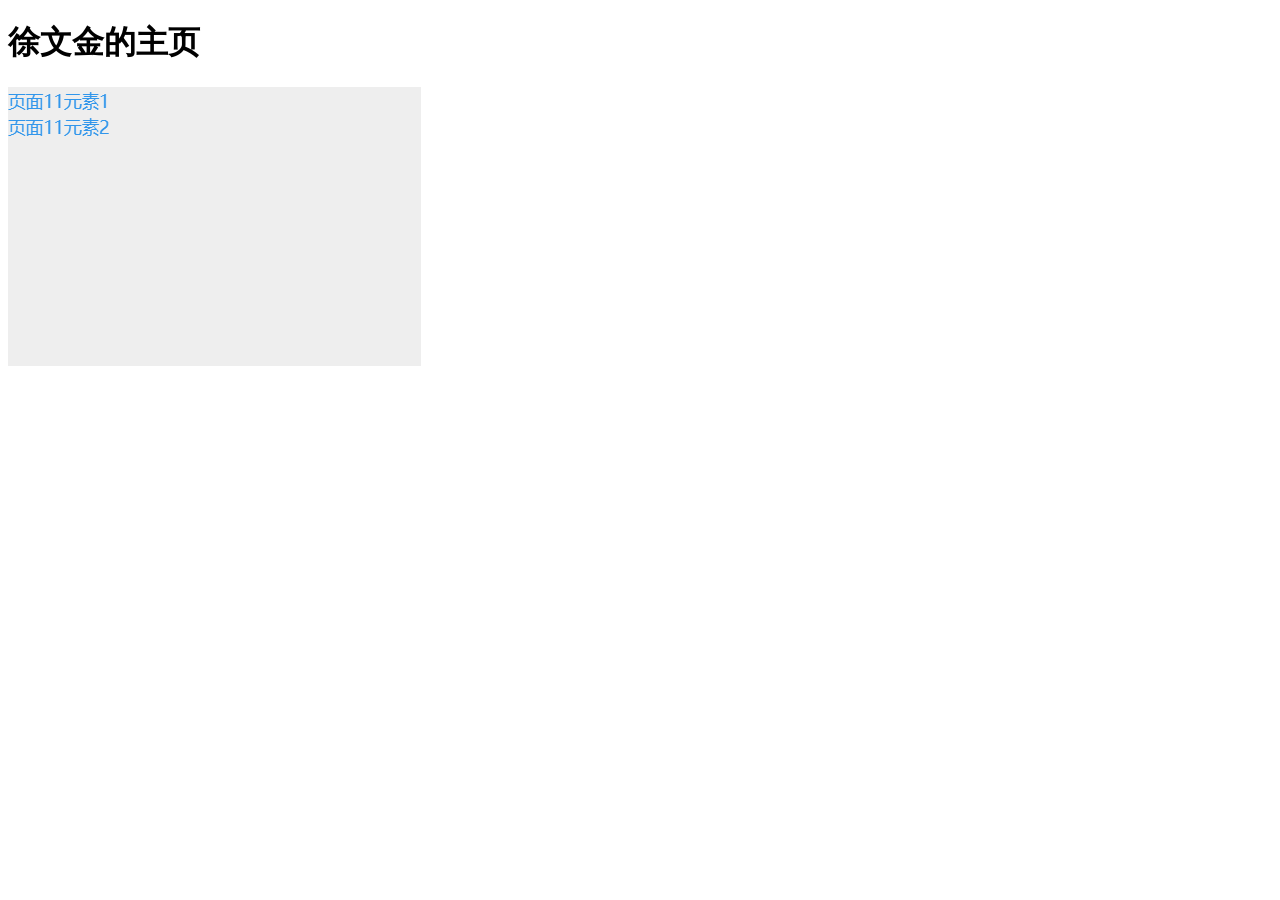
==== index.html @ d6cd2924 "dev 首页" ====
<!DOCTYPE html>
<!-- saved from url=(0027)https://github.com/yulequan -->
<html lang="en">
	<head>
		<meta http-equiv="Content-Type" content="text/html; charset=UTF-8">
		<meta name="viewport" content="width=device-width">
		<title>Xuwenjin (XuJIN Xu) · GitHub</title>
	</head>
	<body>
		<h1>徐文金的主页</h1>
		<img src="[data-uri]"/>
	</body>
</html>
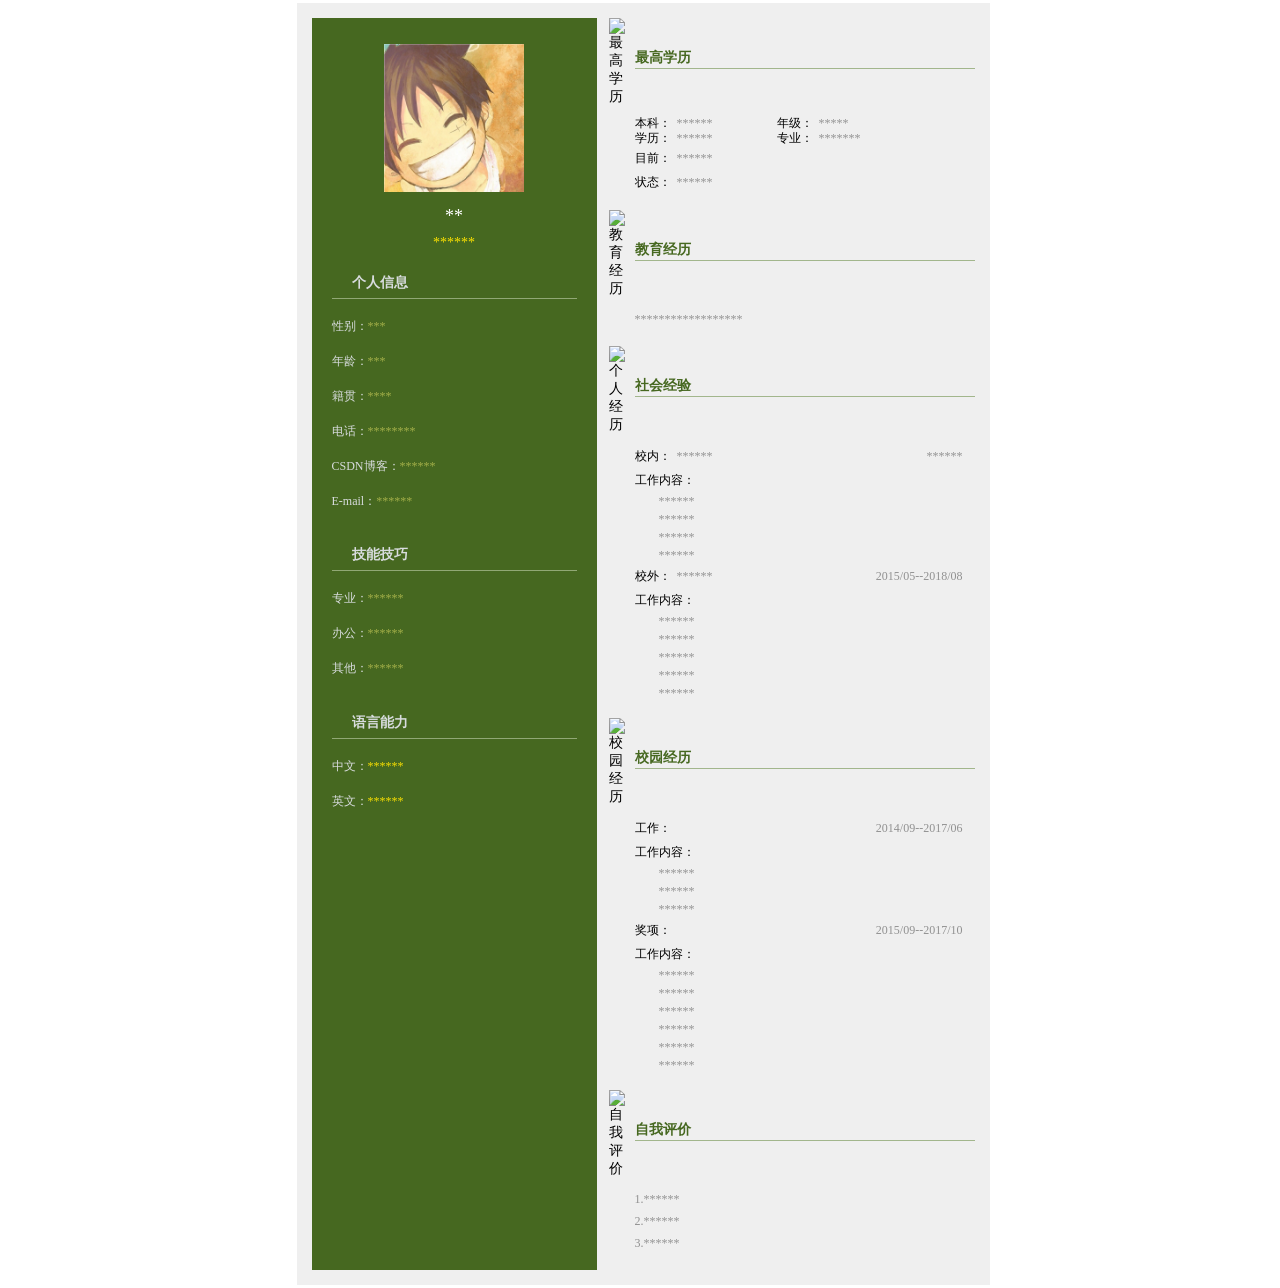
==== commit b4ed5aa8: "dev 首次修改" ====
--- a/index.html
+++ b/index.html
@@ -1,13 +1,411 @@
-<!DOCTYPE html>
-<!-- saved from url=(0027)https://github.com/yulequan -->
-<html lang="en">
+<!doctype html>
+<html>
+
+<head>
+	<meta charset="UTF-8">
+	<title>徐文金个人简历</title>
+</head>
+
+<body>
+
 	<head>
-		<meta http-equiv="Content-Type" content="text/html; charset=UTF-8">
-		<meta name="viewport" content="width=device-width">
-		<title>Xuwenjin (XuJIN Xu) · GitHub</title>
+    <link rel="stylesheet" type="text/css" href="./static/css/style.css">
 	</head>
+
 	<body>
-		<h1>徐文金的主页</h1>
-		<img src="[data-uri]"/>
+		<div xmlns="" class="page">
+			<div class="all_wrap">
+				<table class="resume_box">
+					<tbody>
+						<tr>
+							<td class="infomation_l2">
+								<div class="top">
+									<p class="picture"><img src="./static/image/top.jpg" alt="简历照片"
+											width="140" height="148"></p>
+									<p class="name">**</p>
+									<p class="posi"><a class="yellow">******</a></p>
+								</div>
+								<table class="border_b2">
+									<tbody>
+										<tr class="title">
+											<td class="title_iconl" valign="middle"><img
+													src="https://img03.51jobcdn.com/im/2017/resumetemplate/xsl/icon7_type1.png"
+													width="12" height="13"></td>
+											<td class="wid"><span>个人信息</span></td>
+										</tr>
+									</tbody>
+								</table>
+
+								<div class="mes_boxl">
+
+									<table class="mes_l">
+										<tbody>
+											<tr class="per_list">
+												<td><span>性别：</span></td>
+												<td><span class="y_green">***</span></td>
+											</tr>
+											<tr class="per_list">
+												<td><span>年龄：</span></td>
+												<td><span class="y_green">***</span></td>
+											</tr>
+										</tbody>
+									</table>
+									<table class="mes_l">
+										<tbody>
+											<tr class="per_list">
+												<td class="dir"><span>籍贯：</span></td>
+												<td class="limit1"><span class="y_green">****</span></td>
+											</tr>
+										</tbody>
+									</table>
+
+									<table class="mes_l">
+										<tbody>
+											<tr class="per_list">
+												<td class="dir"><span>电话：</span></td>
+												<td class="limit2"><span class="y_green">********</span></td>
+											</tr>
+										</tbody>
+									</table>
+
+									<table class="mes_l">
+										<tbody>
+											<tr class="per_list">
+												<td class="dir"><span>CSDN博客：</span></td>
+												<td class="limit1"><span class="y_green">******</span></td>
+											</tr>
+										</tbody>
+									</table>
+
+									<table class="mes_l">
+										<tbody>
+											<tr class="per_list">
+												<td class="dir"><span>E-mail：</span></td>
+												<td class="limit1"><span class="y_green">******</span></td>
+											</tr>
+										</tbody>
+									</table>
+
+								</div>
+
+								<table class="border_b2">
+									<tbody>
+										<tr class="title">
+											<td class="title_iconl" valign="middle"><img
+													src="https://img03.51jobcdn.com/im/2017/resumetemplate/xsl/icon8_type1.png"
+													width="12" height="13"></td>
+											<td class="wid"><span>技能技巧</span></td>
+										</tr>
+									</tbody>
+								</table>
+								<div class="mes_boxl">
+									<table class="mes_l">
+										<tbody>
+
+											<tr class="per_list">
+												<td><span>专业：</span></td>
+												<td class="limit1"><span class="y_green">******</span></td>
+											</tr>
+											<tr class="per_list">
+												<td class="dir"><span>办公：</span></td>
+												<td class="limit1"><a class="y_green">******</a></td>
+											</tr>
+
+											<tr class="per_list">
+												<td class="dir"><span>其他：</span></td>
+												<td class="limit1"><span class="y_green">******</span></td>
+											</tr>
+
+										</tbody>
+									</table>
+								</div>
+								<table class="border_b2">
+									<tbody>
+										<tr class="title">
+											<td class="title_iconl" valign="middle"><img
+													src="https://img03.51jobcdn.com/im/2017/resumetemplate/xsl/icon9_type1.png"
+													width="12" height="13"></td>
+											<td class="wid"><span>语言能力</span></td>
+										</tr>
+									</tbody>
+								</table>
+								<div class="mes_boxl">
+									<table class="mes_l">
+										<tbody>
+
+
+											<tr class="per_list">
+												<td><span>中文：</span></td>
+												<td class="limit1"><span class="yellow">******</span></td>
+											</tr>
+											<tr class="per_list">
+												<td class="dir"><span>英文：</span></td>
+												<td class="limit1"><a class="yellow">******</a></td>
+											</tr>
+										</tbody>
+									</table>
+								</div>
+							</td>
+
+							<td class="infomation_r">
+
+								<table class="per_title">
+									<tbody>
+										<tr>
+											<td class="title_icon" valign="middle"><img
+													src="https://img03.51jobcdn.com/im/2017/resumetemplate/xsl/icon2_type2.png"
+													alt="最高学历" width="17" height="16"></td>
+											<td width="340">
+												<p class="title_txt_b">最高学历</p>
+											</td>
+										</tr>
+									</tbody>
+								</table>
+
+								<div class="mes_r">
+
+									<table>
+										<tbody>
+											<tr class="info_list">
+												<td class="edu"><span>本科：</span></td>
+												<td class="edu_a"><span class="gray">******</span></td>
+												<td class="edu"><span>年级：</span></td>
+												<td class="reu"><span class="gray">*****</span></td>
+											</tr>
+										</tbody>
+									</table>
+
+									<table>
+										<tbody>
+											<tr class="info_list">
+												<td class="edu"><span>学历：</span></td>
+												<td class="edu_a"><span class="gray">******</span></td>
+												<td class="edu"><span>专业：</span></td>
+												<td class="reu"><span class="gray">*******</span></td>
+											</tr>
+										</tbody>
+									</table>
+
+									<table>
+										<tbody>
+											<tr class="info_list">
+												<td class="edu"><span>目前：</span></td>
+												<td class="gray limit"><span>******</span></td>
+											</tr>
+										</tbody>
+									</table>
+
+									<table>
+										<tbody>
+											<tr class="info_list">
+												<td class="edu"><span>状态：</span></td>
+												<td class="gray limit"><span>******</span></td>
+											</tr>
+										</tbody>
+									</table>
+
+								</div>
+
+								<table class="per_title">
+									<tbody>
+										<tr>
+											<td class="title_icon" valign="middle"><img
+													src="https://img03.51jobcdn.com/im/2017/resumetemplate/xsl/icon1_type2.png"
+													alt="教育经历" width="17" height="16"></td>
+											<td width="340">
+												<p class="title_txt_b">教育经历</p>
+											</td>
+										</tr>
+									</tbody>
+								</table>
+
+								<div class="mes_r">
+									<p class="in">******************</p>
+								</div>
+
+								<table class="per_title">
+									<tbody>
+										<tr>
+											<td class="title_icon" valign="middle"><img
+													src="https://img03.51jobcdn.com/im/2017/resumetemplate/xsl/icon3_type2.png"
+													alt="个人经历" width="17" height="16"></td>
+											<td width="340">
+												<p class="title_txt_b">社会经验</p>
+											</td>
+										</tr>
+									</tbody>
+								</table>
+								<div class="mes_r">
+
+									<table>
+										<tbody>
+											<tr class="info_list">
+												<td class="edu"><span>校内：</span></td>
+												<td class="exp"><span class="gray">******</span></td>
+												<td class="pofi"><span class="gray">******</span></td>
+											</tr>
+										</tbody>
+									</table>
+
+									<table>
+										<tbody>
+											<tr class="info_list">
+												<td><span>工作内容：</span></td>
+											</tr>
+
+											<td>
+												<p style="text-indent:2em;font:400 12px Simsun;line-height:18px;"><a
+														class="gray">******</span></a></p>
+												<p style="text-indent:2em;font:400 12px Simsun;line-height:18px;"><a
+														class="gray">******</span></a></p>
+												<p style="text-indent:2em;font:400 12px Simsun;line-height:18px;"><a
+														class="gray">******</span></a></p>
+												<p style="text-indent:2em;font:400 12px Simsun;line-height:18px;"><a
+														class="gray">******</span></a></p>
+											</td>
+											<!--注释:"text-indent:2em"能使文字空两个字符-->
+										</tbody>
+									</table>
+
+									<table>
+										<tbody>
+											<tr class="info_list">
+												<td class="edu"><span>校外：</span></td>
+												<td class="exp"><span class="gray">******</span></td>
+												<td class="pofi"><span class="gray">2015/05--2018/08</span></td>
+											</tr>
+										</tbody>
+									</table>
+
+									<table>
+										<tbody>
+											<tr class="info_list">
+												<td><span>工作内容：</span></td>
+											</tr>
+
+											<td>
+												<p style="text-indent:2em;font:400 12px Simsun;line-height:18px;"><a
+														class="gray">******</span></a></p>
+												<p style="text-indent:2em;font:400 12px Simsun;line-height:18px;"><a
+														class="gray">******</span></a></p>
+												<p style="text-indent:2em;font:400 12px Simsun;line-height:18px;"><a
+														class="gray">******</span></a></p>
+												<p style="text-indent:2em;font:400 12px Simsun;line-height:18px;"><a
+														class="gray">******</a></p>
+												<p style="text-indent:2em;font:400 12px Simsun;line-height:18px;"><a
+														class="gray">******</span></a></p>
+											</td>
+											<!--注释:"text-indent:2em"能使文字空两个字符-->
+										</tbody>
+									</table>
+								</div>
+
+								<table class="per_title">
+									<tbody>
+										<tr>
+											<td class="title_icon" valign="middle"><img
+													src="https://img03.51jobcdn.com/im/2017/resumetemplate/xsl/icon3_type2.png"
+													alt="校园经历" width="17" height="16"></td>
+											<td width="340">
+												<p class="title_txt_b">校园经历</p>
+											</td>
+										</tr>
+									</tbody>
+								</table>
+								<div class="mes_r">
+
+									<table>
+										<tbody>
+											<tr class="info_list">
+												<td class="edu"><span>工作：</span></td>
+												<td class="exp"><span class="gray"></span></td>
+												<td class="pofi"><span class="gray">2014/09--2017/06</span></td>
+											</tr>
+										</tbody>
+									</table>
+
+									<table>
+										<tbody>
+											<tr class="info_list">
+												<td><span>工作内容：</span></td>
+											</tr>
+
+											<td>
+												<p style="text-indent:2em;font:400 12px Simsun;line-height:18px;"><a
+														class="gray">******</span></a></p>
+												<p style="text-indent:2em;font:400 12px Simsun;line-height:18px;"><a
+														class="gray">******</span></a></p>
+												<p style="text-indent:2em;font:400 12px Simsun;line-height:18px;"><a
+														class="gray">******</span></a></p>
+											</td>
+											<!--注释:"text-indent:2em"能使文字空两个字符-->
+										</tbody>
+									</table>
+
+									<table>
+										<tbody>
+											<tr class="info_list">
+												<td class="edu"><span>奖项：</span></td>
+												<td class="exp"><span class="gray"></span></td>
+												<td class="pofi"><span class="gray">2015/09--2017/10</span></td>
+											</tr>
+										</tbody>
+									</table>
+
+									<table>
+										<tbody>
+											<tr class="info_list">
+												<td><span>工作内容：</span></td>
+											</tr>
+
+											<td>
+												<p style="text-indent:2em;font:400 12px Simsun;line-height:18px;"><a
+														class="gray">******</a></p>
+												<p style="text-indent:2em;font:400 12px Simsun;line-height:18px;"><a
+														class="gray">******</a></p>
+												<p style="text-indent:2em;font:400 12px Simsun;line-height:18px;"><a
+														class="gray">******</a></p>
+												<p style="text-indent:2em;font:400 12px Simsun;line-height:18px;"><a
+														class="gray">******</a></p>
+												<p style="text-indent:2em;font:400 12px Simsun;line-height:18px;"><a
+														class="gray">******</a></p>
+												<p style="text-indent:2em;font:400 12px Simsun;line-height:18px;"><a
+														class="gray">******</a></p>
+											</td>
+											<!--注释:"text-indent:2em"能使文字空两个字符-->
+										</tbody>
+									</table>
+								</div>
+
+								<table class="per_title">
+									<tbody>
+										<tr>
+											<td class="title_icon" valign="middle"><img
+													src="https://img03.51jobcdn.com/im/2017/resumetemplate/xsl/icon4_type2.png"
+													alt="自我评价" width="17" height="16"></td>
+											<td width="340">
+												<p class="title_txt_b">自我评价</p>
+											</td>
+										</tr>
+									</tbody>
+								</table>
+
+								<div class="mes_r">
+									<p class="in">1.******</p>
+									<p class="in">2.******</p>
+									<p class="in">3.******</p>
+
+								</div>
+
+						</tr>
+					</tbody>
+				</table>
+			</div>
+		</div>
 	</body>
+
+</html>
+
+</body>
+
 </html>
--- a/static/css/style.css
+++ b/static/css/style.css
@@ -0,0 +1,364 @@
+html,
+			body,
+			p,
+			ul,
+			table,
+			tr,
+			td {
+				margin: 0;
+				padding: 0
+			}
+
+			a {
+				text-decoration: none
+			}
+
+			li {
+				list-style: none
+			}
+
+			img {
+				border: 0 none
+			}
+
+			body {
+				font-family: 'Microsoft YaHei';
+				font-size: 14px
+			}
+
+			div,
+			span,
+			a {
+				-webkit-box-sizing: border-box;
+				-moz-box-sizing: border-box;
+				-o-box-sizing: border-box;
+				-ms-box-sizing: border-box;
+				box-sizing: border-box
+			}
+
+			table {
+				border-collapse: collapse;
+				border-spacing: 0;
+				border: 0 none;
+				-webkit-box-sizing: border-box;
+				-moz-box-sizing: border-box;
+				-ms-box-sizing: border-box;
+				-o-box-sizing: border-box;
+				box-sizing: border-box
+			}
+
+			td {
+				text-align: left
+			}
+
+			.resume_clearfix {
+				display: block;
+				overflow: hidden;
+				clear: both
+			}
+
+			.all_wrap {
+				width: 693px
+			}
+
+			.logo_divide {
+				border-bottom: 1px solid #b9b9b9
+			}
+
+			.at {
+				white-space: nowrap;
+				text-overflow: ellipsis;
+				overflow: hidden
+			}
+
+			.page {
+				width: 693px;
+				margin: 0 auto;
+				padding: 3px;
+				background-color: #fff
+			}
+
+			.gray {
+				color: #919191 !important
+			}
+
+			.l_green {
+				color: #6d8194 !important
+			}
+
+			.blue {
+				color: #4567af !important
+			}
+
+			.yellow {
+				color: #fae001 !important
+			}
+
+			.y_green {
+				color: #a4b049 !important
+			}
+
+			.s_blue {
+				color: #00a0e9 !important
+			}
+
+			.orange {
+				color: #f39800 !important
+			}
+
+			.resume_box {
+				border: 15px solid #efefef
+			}
+
+			.company {
+				font-size: 12px;
+				font-weight: bold
+			}
+
+			.infomation_l {
+				width: 266px;
+				vertical-align: top;
+				background-color: #2d4e5c
+			}
+
+			.top {
+				margin: 26px 0px 18px 0px
+			}
+
+			.picture {
+				text-align: center
+			}
+
+			.name {
+				height: 40px;
+				line-height: 40px;
+				font-size: 18px;
+				color: #fff;
+				text-align: center
+			}
+
+			.posi {
+				width: 265px;
+				line-height: 14px;
+				text-align: center;
+				padding: 0 10px
+			}
+
+			.mes_l {
+				margin-left: 20px
+			}
+
+			.title {
+				height: 30px;
+				font-weight: bold;
+				color: #d8dcde
+			}
+
+			.border_b2 {
+				margin-left: 20px;
+				border-bottom: 1px solid #91a875
+			}
+
+			.per_list {
+				line-height: 35px;
+				font-size: 12px;
+				color: #d8dcde
+			}
+
+			.title_iconl {
+				*width: 12px;
+				padding-right: 8px
+			}
+
+			.title_icon1 img {
+				margin-top: 5px
+			}
+
+			.b_border {
+				border-top: 1px solid #233c47
+			}
+
+			.dir {
+				vertical-align: top
+			}
+
+			.limit1 {
+				width: 180px
+			}
+
+			.wid {
+				width: 225px
+			}
+
+			.limit2 {
+				width: 204px
+			}
+
+			.con {
+				position: relative;
+				width: 176px;
+				height: 16px;
+				*height: 15px;
+				top: 2px;
+				border: 1px solid #b9b9b9
+			}
+
+			.rank {
+				position: absolute;
+				top: 0;
+				left: 0;
+				width: 70%;
+				height: 16px;
+				line-height: 16px;
+				text-indent: 6px;
+				top: 0px;
+				left: 0px;
+				background-color: #b9b9b9
+			}
+
+			.email {
+				max-width: 146px;
+				word-wrap: break-word
+			}
+
+			.infomation_r {
+				width: 386px;
+				vertical-align: top;
+				padding-left: 12px;
+				background-color: #efefef
+			}
+
+			.mes_r {
+				margin-left: 26px;
+				padding: 10px 0 16px 0
+			}
+
+			.title_icon {
+				*width: 17px;
+				padding-right: 8px;
+				border: 0 none
+			}
+
+			.title_icon img {
+				margin-top: 0px
+			}
+
+			.title_txt {
+				width: 340px;
+				height: 28px;
+				line-height: 28px;
+				font-weight: bold;
+				color: #2d4e5c;
+				text-align: left;
+				border-bottom: 1px solid #96a6ad
+			}
+
+			.title_txt1 {
+				width: 235px;
+				height: 27px;
+				line-height: 27px;
+				font-weight: bold;
+				color: #d8dcde;
+				text-align: left
+			}
+
+			.mes_boxl {
+				margin: 10px 0 22px 0
+			}
+
+			.mes_detail {
+				margin: 10px 0px 16px 0px
+			}
+
+			.mes_detail_a {
+				margin-bottom: 10px
+			}
+
+			.mes_r .info_list {
+				line-height: 24px;
+				font-size: 12px;
+				color: #000;
+				overflow: hidden
+			}
+
+			.mes_r .limit {
+				width: 290px
+			}
+
+			.mes_r .edu {
+				width: 42px;
+				line-height: 15px;
+			}
+
+			.mes_r .edu_a {
+				width: 100px;
+				line-height: 15px;
+			}
+
+			.mes_r .reu {
+				max-width: 144px;
+				line-height: 15px;
+			}
+
+			.mes_r .reu_a {
+				max-width: 190px;
+				vertical-align: top;
+				padding-right: 20px
+			}
+
+			.mes_r .in {
+				line-height: 22px;
+				font-size: 12px;
+				color: #919191
+			}
+
+			.mes_r .exp {
+				width: 180px
+			}
+
+			.mes_r .pofi {
+				width: 106px;
+				text-align: right;
+				vertical-align: top
+			}
+
+			.mes_r .edu1 {
+				width: 206px;
+				margin-right: 20px
+			}
+
+			.mes_r .edu2 {
+				width: 220px;
+				padding-right: 20px
+			}
+
+			.mes_r .edu2 span {
+				display: block;
+				width: 220px;
+				white-space: nowrap;
+				overflow: hidden;
+				text-overflow: ellipsis
+			}
+
+			.infomation_l2 {
+				width: 276px;
+				vertical-align: top;
+				background-color: #466820
+			}
+
+			.title_txt_b {
+				width: 340px;
+				height: 12px;
+				line-height: 3px;
+				font-weight: bold;
+				color: #466820;
+				text-align: left;
+				border-bottom: 1px solid #a2b68c
+			}
+
+			.mes_l .mer_right {
+				line-height: 22px;
+				font-size: 12px;
+				color: #919191;
+				padding-left: 25px;
+			}
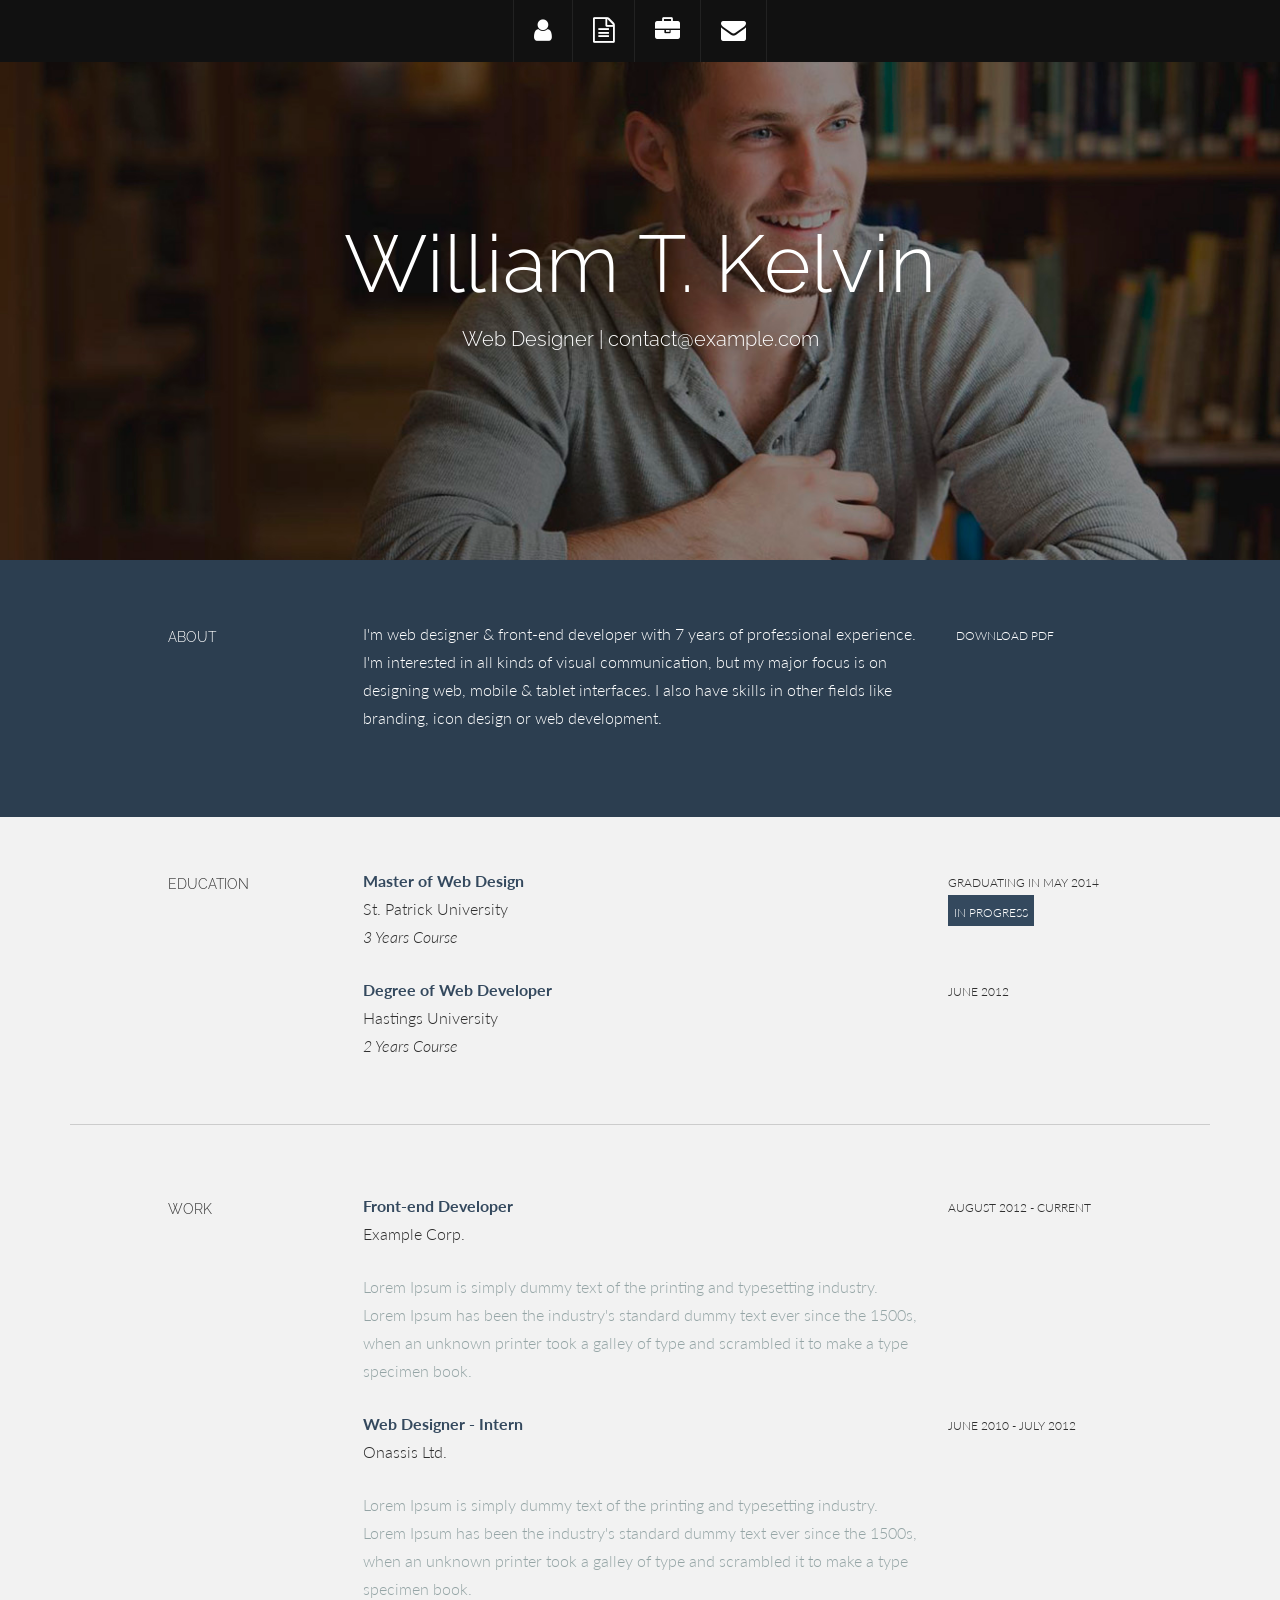
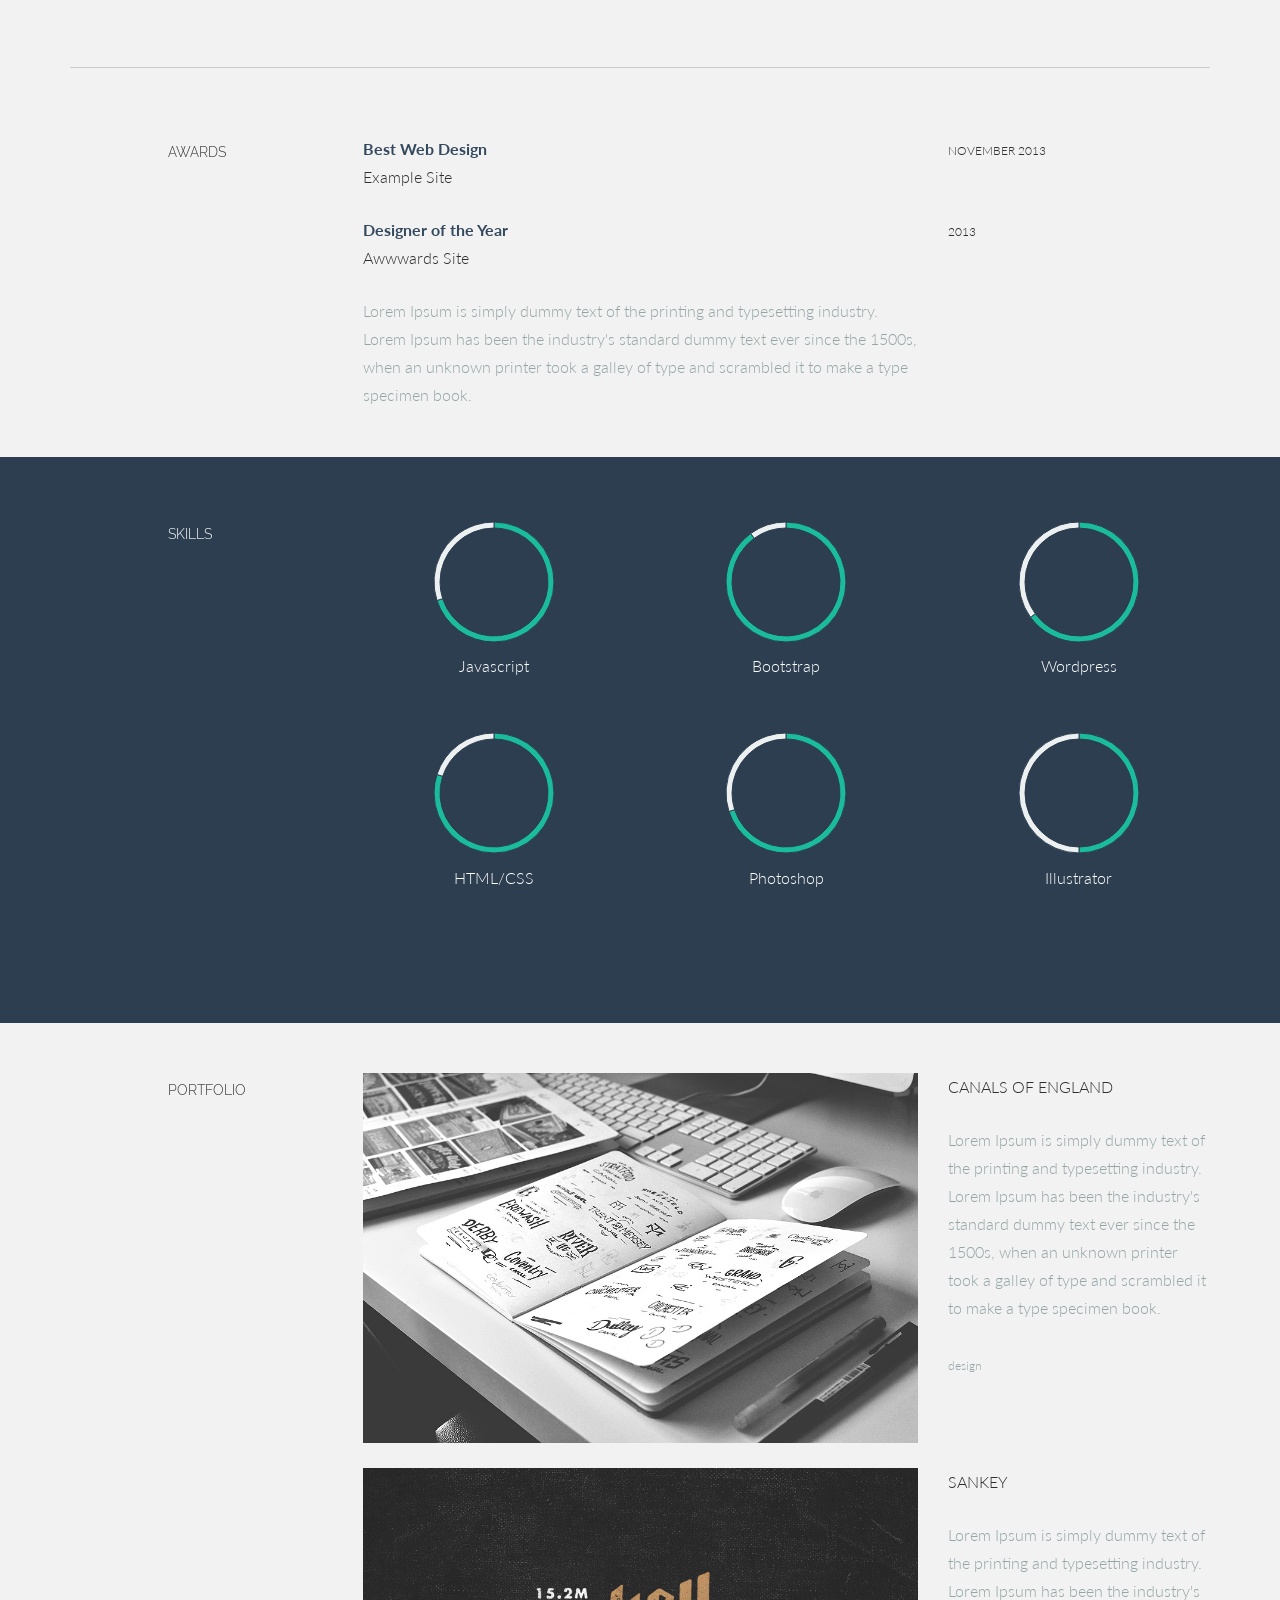
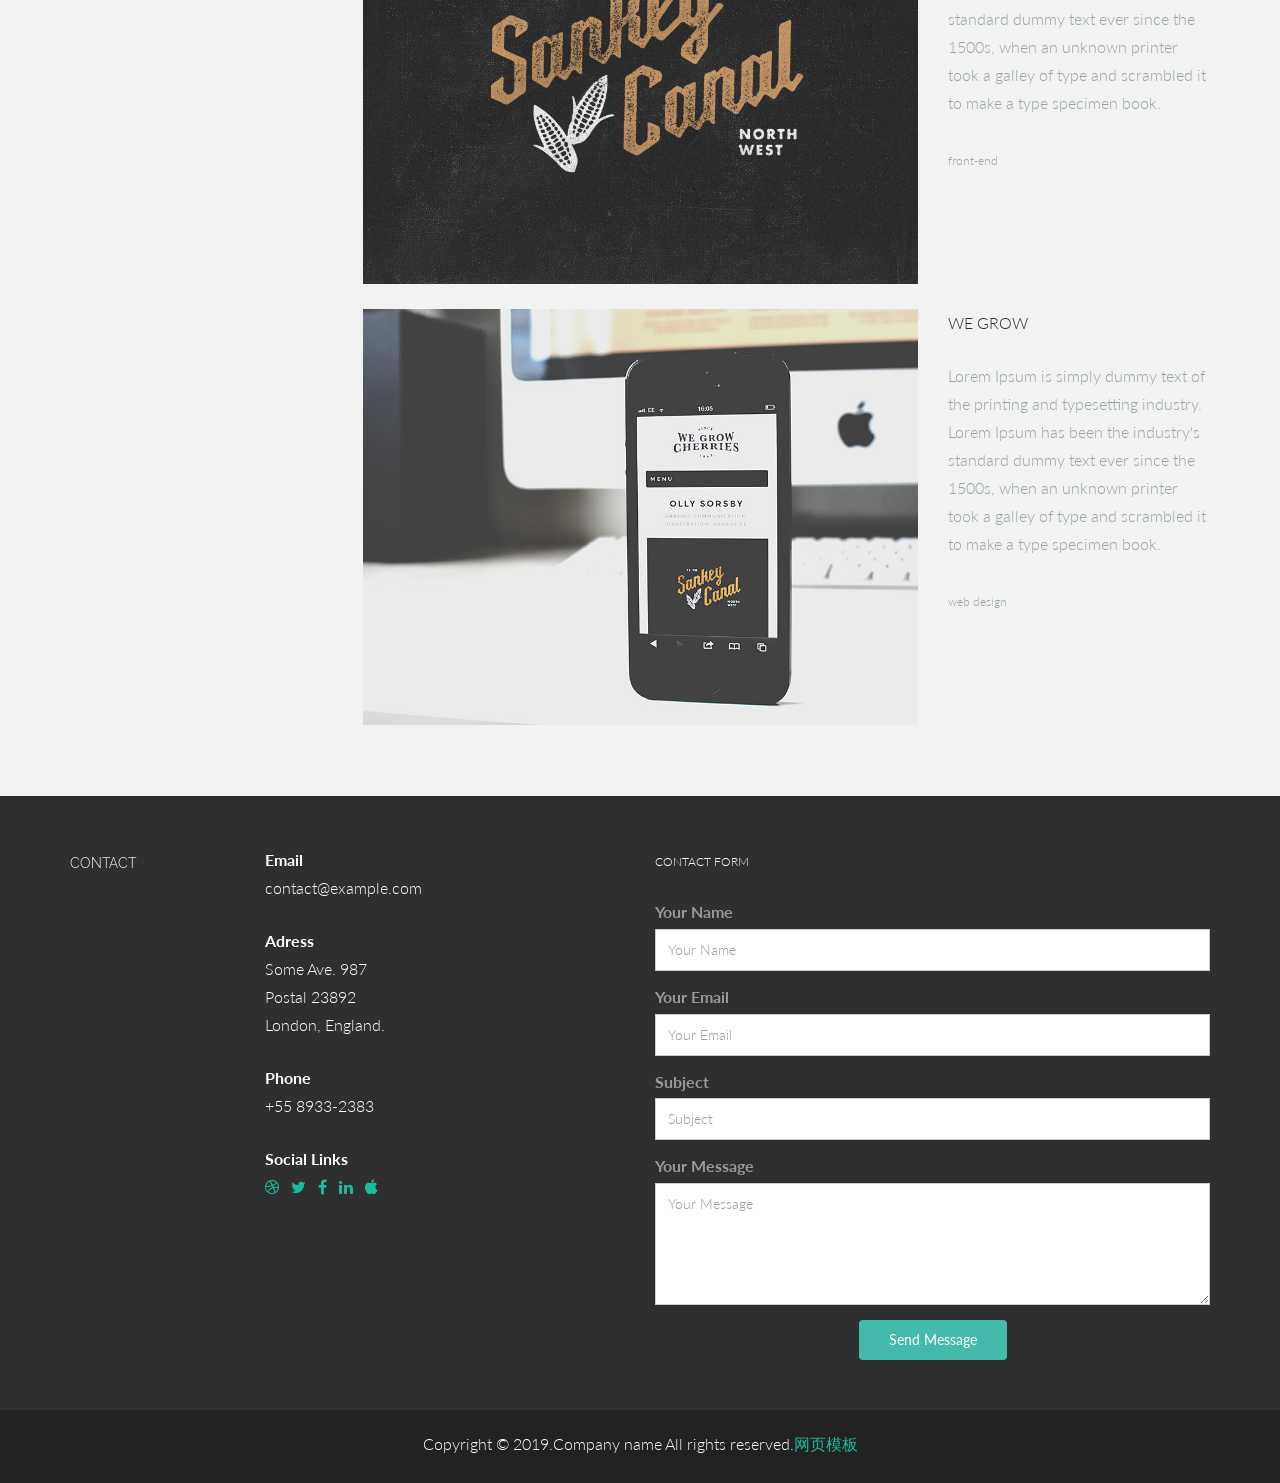
==== commit 5ed469f9: "dev home" ====
--- a/index.html
+++ b/index.html
@@ -1,411 +1,418 @@
-<!doctype html>
-<html>
-
+<!DOCTYPE html>
+<html lang="en">
 <head>
-	<meta charset="UTF-8">
-	<title>徐文金个人简历</title>
+  <meta charset="utf-8">
+  <title>Home</title>
+  <meta content="width=device-width, initial-scale=1.0" name="viewport">
+  <meta content="" name="keywords">
+  <meta content="" name="description">
+
+  <!-- Favicons -->
+  <link href="img/favicon.png" rel="icon">
+  <link href="img/apple-touch-icon.png" rel="apple-touch-icon">
+
+  <!-- Google Fonts -->
+  <link href="https://fonts.googleapis.com/css?family=Lato:300,400,700,300italic,400italic|Raleway:400,300,700" rel="stylesheet">
+
+  <!-- Bootstrap CSS File -->
+  <link href="lib/bootstrap/css/bootstrap.min.css" rel="stylesheet">
+
+  <!-- Libraries CSS Files -->
+  <link href="lib/font-awesome/css/font-awesome.min.css" rel="stylesheet">
+
+  <!-- Main Stylesheet File -->
+  <link href="css/style.css" rel="stylesheet">
+
 </head>
 
-<body>
-
-	<head>
-    <link rel="stylesheet" type="text/css" href="./static/css/style.css">
-	</head>
-
-	<body>
-		<div xmlns="" class="page">
-			<div class="all_wrap">
-				<table class="resume_box">
-					<tbody>
-						<tr>
-							<td class="infomation_l2">
-								<div class="top">
-									<p class="picture"><img src="./static/image/top.jpg" alt="简历照片"
-											width="140" height="148"></p>
-									<p class="name">**</p>
-									<p class="posi"><a class="yellow">******</a></p>
-								</div>
-								<table class="border_b2">
-									<tbody>
-										<tr class="title">
-											<td class="title_iconl" valign="middle"><img
-													src="https://img03.51jobcdn.com/im/2017/resumetemplate/xsl/icon7_type1.png"
-													width="12" height="13"></td>
-											<td class="wid"><span>个人信息</span></td>
-										</tr>
-									</tbody>
-								</table>
-
-								<div class="mes_boxl">
-
-									<table class="mes_l">
-										<tbody>
-											<tr class="per_list">
-												<td><span>性别：</span></td>
-												<td><span class="y_green">***</span></td>
-											</tr>
-											<tr class="per_list">
-												<td><span>年龄：</span></td>
-												<td><span class="y_green">***</span></td>
-											</tr>
-										</tbody>
-									</table>
-									<table class="mes_l">
-										<tbody>
-											<tr class="per_list">
-												<td class="dir"><span>籍贯：</span></td>
-												<td class="limit1"><span class="y_green">****</span></td>
-											</tr>
-										</tbody>
-									</table>
-
-									<table class="mes_l">
-										<tbody>
-											<tr class="per_list">
-												<td class="dir"><span>电话：</span></td>
-												<td class="limit2"><span class="y_green">********</span></td>
-											</tr>
-										</tbody>
-									</table>
-
-									<table class="mes_l">
-										<tbody>
-											<tr class="per_list">
-												<td class="dir"><span>CSDN博客：</span></td>
-												<td class="limit1"><span class="y_green">******</span></td>
-											</tr>
-										</tbody>
-									</table>
-
-									<table class="mes_l">
-										<tbody>
-											<tr class="per_list">
-												<td class="dir"><span>E-mail：</span></td>
-												<td class="limit1"><span class="y_green">******</span></td>
-											</tr>
-										</tbody>
-									</table>
-
-								</div>
-
-								<table class="border_b2">
-									<tbody>
-										<tr class="title">
-											<td class="title_iconl" valign="middle"><img
-													src="https://img03.51jobcdn.com/im/2017/resumetemplate/xsl/icon8_type1.png"
-													width="12" height="13"></td>
-											<td class="wid"><span>技能技巧</span></td>
-										</tr>
-									</tbody>
-								</table>
-								<div class="mes_boxl">
-									<table class="mes_l">
-										<tbody>
-
-											<tr class="per_list">
-												<td><span>专业：</span></td>
-												<td class="limit1"><span class="y_green">******</span></td>
-											</tr>
-											<tr class="per_list">
-												<td class="dir"><span>办公：</span></td>
-												<td class="limit1"><a class="y_green">******</a></td>
-											</tr>
-
-											<tr class="per_list">
-												<td class="dir"><span>其他：</span></td>
-												<td class="limit1"><span class="y_green">******</span></td>
-											</tr>
-
-										</tbody>
-									</table>
-								</div>
-								<table class="border_b2">
-									<tbody>
-										<tr class="title">
-											<td class="title_iconl" valign="middle"><img
-													src="https://img03.51jobcdn.com/im/2017/resumetemplate/xsl/icon9_type1.png"
-													width="12" height="13"></td>
-											<td class="wid"><span>语言能力</span></td>
-										</tr>
-									</tbody>
-								</table>
-								<div class="mes_boxl">
-									<table class="mes_l">
-										<tbody>
-
-
-											<tr class="per_list">
-												<td><span>中文：</span></td>
-												<td class="limit1"><span class="yellow">******</span></td>
-											</tr>
-											<tr class="per_list">
-												<td class="dir"><span>英文：</span></td>
-												<td class="limit1"><a class="yellow">******</a></td>
-											</tr>
-										</tbody>
-									</table>
-								</div>
-							</td>
-
-							<td class="infomation_r">
-
-								<table class="per_title">
-									<tbody>
-										<tr>
-											<td class="title_icon" valign="middle"><img
-													src="https://img03.51jobcdn.com/im/2017/resumetemplate/xsl/icon2_type2.png"
-													alt="最高学历" width="17" height="16"></td>
-											<td width="340">
-												<p class="title_txt_b">最高学历</p>
-											</td>
-										</tr>
-									</tbody>
-								</table>
-
-								<div class="mes_r">
-
-									<table>
-										<tbody>
-											<tr class="info_list">
-												<td class="edu"><span>本科：</span></td>
-												<td class="edu_a"><span class="gray">******</span></td>
-												<td class="edu"><span>年级：</span></td>
-												<td class="reu"><span class="gray">*****</span></td>
-											</tr>
-										</tbody>
-									</table>
-
-									<table>
-										<tbody>
-											<tr class="info_list">
-												<td class="edu"><span>学历：</span></td>
-												<td class="edu_a"><span class="gray">******</span></td>
-												<td class="edu"><span>专业：</span></td>
-												<td class="reu"><span class="gray">*******</span></td>
-											</tr>
-										</tbody>
-									</table>
-
-									<table>
-										<tbody>
-											<tr class="info_list">
-												<td class="edu"><span>目前：</span></td>
-												<td class="gray limit"><span>******</span></td>
-											</tr>
-										</tbody>
-									</table>
-
-									<table>
-										<tbody>
-											<tr class="info_list">
-												<td class="edu"><span>状态：</span></td>
-												<td class="gray limit"><span>******</span></td>
-											</tr>
-										</tbody>
-									</table>
-
-								</div>
-
-								<table class="per_title">
-									<tbody>
-										<tr>
-											<td class="title_icon" valign="middle"><img
-													src="https://img03.51jobcdn.com/im/2017/resumetemplate/xsl/icon1_type2.png"
-													alt="教育经历" width="17" height="16"></td>
-											<td width="340">
-												<p class="title_txt_b">教育经历</p>
-											</td>
-										</tr>
-									</tbody>
-								</table>
-
-								<div class="mes_r">
-									<p class="in">******************</p>
-								</div>
-
-								<table class="per_title">
-									<tbody>
-										<tr>
-											<td class="title_icon" valign="middle"><img
-													src="https://img03.51jobcdn.com/im/2017/resumetemplate/xsl/icon3_type2.png"
-													alt="个人经历" width="17" height="16"></td>
-											<td width="340">
-												<p class="title_txt_b">社会经验</p>
-											</td>
-										</tr>
-									</tbody>
-								</table>
-								<div class="mes_r">
-
-									<table>
-										<tbody>
-											<tr class="info_list">
-												<td class="edu"><span>校内：</span></td>
-												<td class="exp"><span class="gray">******</span></td>
-												<td class="pofi"><span class="gray">******</span></td>
-											</tr>
-										</tbody>
-									</table>
-
-									<table>
-										<tbody>
-											<tr class="info_list">
-												<td><span>工作内容：</span></td>
-											</tr>
-
-											<td>
-												<p style="text-indent:2em;font:400 12px Simsun;line-height:18px;"><a
-														class="gray">******</span></a></p>
-												<p style="text-indent:2em;font:400 12px Simsun;line-height:18px;"><a
-														class="gray">******</span></a></p>
-												<p style="text-indent:2em;font:400 12px Simsun;line-height:18px;"><a
-														class="gray">******</span></a></p>
-												<p style="text-indent:2em;font:400 12px Simsun;line-height:18px;"><a
-														class="gray">******</span></a></p>
-											</td>
-											<!--注释:"text-indent:2em"能使文字空两个字符-->
-										</tbody>
-									</table>
-
-									<table>
-										<tbody>
-											<tr class="info_list">
-												<td class="edu"><span>校外：</span></td>
-												<td class="exp"><span class="gray">******</span></td>
-												<td class="pofi"><span class="gray">2015/05--2018/08</span></td>
-											</tr>
-										</tbody>
-									</table>
-
-									<table>
-										<tbody>
-											<tr class="info_list">
-												<td><span>工作内容：</span></td>
-											</tr>
-
-											<td>
-												<p style="text-indent:2em;font:400 12px Simsun;line-height:18px;"><a
-														class="gray">******</span></a></p>
-												<p style="text-indent:2em;font:400 12px Simsun;line-height:18px;"><a
-														class="gray">******</span></a></p>
-												<p style="text-indent:2em;font:400 12px Simsun;line-height:18px;"><a
-														class="gray">******</span></a></p>
-												<p style="text-indent:2em;font:400 12px Simsun;line-height:18px;"><a
-														class="gray">******</a></p>
-												<p style="text-indent:2em;font:400 12px Simsun;line-height:18px;"><a
-														class="gray">******</span></a></p>
-											</td>
-											<!--注释:"text-indent:2em"能使文字空两个字符-->
-										</tbody>
-									</table>
-								</div>
-
-								<table class="per_title">
-									<tbody>
-										<tr>
-											<td class="title_icon" valign="middle"><img
-													src="https://img03.51jobcdn.com/im/2017/resumetemplate/xsl/icon3_type2.png"
-													alt="校园经历" width="17" height="16"></td>
-											<td width="340">
-												<p class="title_txt_b">校园经历</p>
-											</td>
-										</tr>
-									</tbody>
-								</table>
-								<div class="mes_r">
-
-									<table>
-										<tbody>
-											<tr class="info_list">
-												<td class="edu"><span>工作：</span></td>
-												<td class="exp"><span class="gray"></span></td>
-												<td class="pofi"><span class="gray">2014/09--2017/06</span></td>
-											</tr>
-										</tbody>
-									</table>
-
-									<table>
-										<tbody>
-											<tr class="info_list">
-												<td><span>工作内容：</span></td>
-											</tr>
-
-											<td>
-												<p style="text-indent:2em;font:400 12px Simsun;line-height:18px;"><a
-														class="gray">******</span></a></p>
-												<p style="text-indent:2em;font:400 12px Simsun;line-height:18px;"><a
-														class="gray">******</span></a></p>
-												<p style="text-indent:2em;font:400 12px Simsun;line-height:18px;"><a
-														class="gray">******</span></a></p>
-											</td>
-											<!--注释:"text-indent:2em"能使文字空两个字符-->
-										</tbody>
-									</table>
-
-									<table>
-										<tbody>
-											<tr class="info_list">
-												<td class="edu"><span>奖项：</span></td>
-												<td class="exp"><span class="gray"></span></td>
-												<td class="pofi"><span class="gray">2015/09--2017/10</span></td>
-											</tr>
-										</tbody>
-									</table>
-
-									<table>
-										<tbody>
-											<tr class="info_list">
-												<td><span>工作内容：</span></td>
-											</tr>
-
-											<td>
-												<p style="text-indent:2em;font:400 12px Simsun;line-height:18px;"><a
-														class="gray">******</a></p>
-												<p style="text-indent:2em;font:400 12px Simsun;line-height:18px;"><a
-														class="gray">******</a></p>
-												<p style="text-indent:2em;font:400 12px Simsun;line-height:18px;"><a
-														class="gray">******</a></p>
-												<p style="text-indent:2em;font:400 12px Simsun;line-height:18px;"><a
-														class="gray">******</a></p>
-												<p style="text-indent:2em;font:400 12px Simsun;line-height:18px;"><a
-														class="gray">******</a></p>
-												<p style="text-indent:2em;font:400 12px Simsun;line-height:18px;"><a
-														class="gray">******</a></p>
-											</td>
-											<!--注释:"text-indent:2em"能使文字空两个字符-->
-										</tbody>
-									</table>
-								</div>
-
-								<table class="per_title">
-									<tbody>
-										<tr>
-											<td class="title_icon" valign="middle"><img
-													src="https://img03.51jobcdn.com/im/2017/resumetemplate/xsl/icon4_type2.png"
-													alt="自我评价" width="17" height="16"></td>
-											<td width="340">
-												<p class="title_txt_b">自我评价</p>
-											</td>
-										</tr>
-									</tbody>
-								</table>
-
-								<div class="mes_r">
-									<p class="in">1.******</p>
-									<p class="in">2.******</p>
-									<p class="in">3.******</p>
-
-								</div>
-
-						</tr>
-					</tbody>
-				</table>
-			</div>
-		</div>
-	</body>
-
+<body data-spy="scroll" data-offset="64" data-target="#section-topbar">
+
+  <div id="section-topbar">
+    <div id="topbar-inner">
+      <div class="container">
+        <div class="row">
+          <div class="dropdown">
+            <ul id="nav" class="nav">
+              <li class="menu-item"><a class="smothscroll" href="#about" title="About"><i class="fa fa-user"></i></a></li>
+              <li class="menu-item"><a class="smothscroll" href="#resume" title="Resume"><i class="fa fa-file-text-o"></i></a></li>
+              <li class="menu-item"><a class="smothscroll" href="#work" title="Works"><i class="fa fa-briefcase"></i></a></li>
+              <li class="menu-item"><a class="smothscroll" href="#contact" title="Contact"><i class="fa fa-envelope"></i></a></li>
+            </ul>
+            <!--/ uL#nav -->
+          </div>
+          <!-- /.dropdown -->
+
+          <div class="clear"></div>
+        </div>
+        <!--/.row -->
+      </div>
+      <!--/.container -->
+
+      <div class="clear"></div>
+    </div>
+    <!--/ #topbar-inner -->
+  </div>
+  <!--/ #section-topbar -->
+
+  <div id="headerwrap">
+    <div class="container">
+      <div class="row centered">
+        <div class="col-lg-12">
+          <h1>William T. Kelvin</h1>
+          <h3>Web Designer | contact@example.com</h3>
+        </div>
+        <!--/.col-lg-12 -->
+      </div>
+      <!--/.row -->
+    </div>
+    <!--/.container -->
+  </div>
+  <!--/.#headerwrap -->
+
+
+  <section id="about" name="about">
+    <div id="intro">
+      <div class="container">
+        <div class="row">
+
+          <div class="col-lg-2 col-lg-offset-1">
+            <h5>ABOUT</h5>
+          </div>
+          <div class="col-lg-6">
+            <p>I'm web designer & front-end developer with 7 years of professional experience. I'm interested in all kinds of visual communication, but my major focus is on designing web, mobile & tablet interfaces. I also have skills in other fields like
+              branding, icon design or web development.</p>
+          </div>
+          <div class="col-lg-3">
+            <p><a href="#"><i class="icon-file"></i></a>
+              <sm>DOWNLOAD PDF</sm>
+            </p>
+          </div>
+
+        </div>
+        <!--/.row -->
+      </div>
+      <!--/.container -->
+    </div>
+    <!--/ #intro -->
+  </section>
+
+
+  <section id="resume" name="resume">
+    <!--EDUCATION DESCRIPTION -->
+    <div class="container desc">
+      <div class="row">
+
+        <div class="col-lg-2 col-lg-offset-1">
+          <h5>EDUCATION</h5>
+        </div>
+        <div class="col-lg-6">
+          <p>
+            <t>Master of Web Design</t><br/> St. Patrick University <br/>
+            <i>3 Years Course</i>
+          </p>
+        </div>
+        <div class="col-lg-3">
+          <p>
+            <sm>GRADUATING IN MAY 2014</sm><br/>
+            <imp>
+              <sm>IN PROGRESS</sm>
+            </imp>
+          </p>
+        </div>
+
+        <div class="col-lg-6 col-lg-offset-3">
+          <p>
+            <t>Degree of Web Developer</t><br/> Hastings University <br/>
+            <i>2 Years Course</i>
+          </p>
+        </div>
+        <div class="col-lg-3">
+          <p>
+            <sm>JUNE 2012</sm>
+          </p>
+        </div>
+
+      </div>
+      <!--/.row -->
+      <br>
+      <hr>
+    </div>
+    <!--/.container -->
+  </section>
+
+  <!--WORK DESCRIPTION -->
+  <div class="container desc">
+    <div class="row">
+
+      <div class="col-lg-2 col-lg-offset-1">
+        <h5>WORK</h5>
+      </div>
+      <div class="col-lg-6">
+        <p>
+          <t>Front-end Developer</t><br/> Example Corp. <br/>
+        </p>
+        <p>
+          <more>Lorem Ipsum is simply dummy text of the printing and typesetting industry. Lorem Ipsum has been the industry's standard dummy text ever since the 1500s, when an unknown printer took a galley of type and scrambled it to make a type specimen book.</more>
+        </p>
+      </div>
+      <div class="col-lg-3">
+        <p>
+          <sm>AUGUST 2012 - CURRENT</sm>
+        </p>
+      </div>
+
+      <div class="col-lg-6 col-lg-offset-3">
+        <p>
+          <t>Web Designer - Intern</t><br/> Onassis Ltd. <br/>
+        </p>
+        <p>
+          <more>Lorem Ipsum is simply dummy text of the printing and typesetting industry. Lorem Ipsum has been the industry's standard dummy text ever since the 1500s, when an unknown printer took a galley of type and scrambled it to make a type specimen book.</more>
+        </p>
+      </div>
+      <div class="col-lg-3">
+        <p>
+          <sm>JUNE 2010 - JULY 2012</sm>
+        </p>
+      </div>
+    </div>
+    <!--/.row -->
+    <br>
+    <hr>
+  </div>
+  <!--/.container -->
+
+
+  <!--AWARDS DESCRIPTION -->
+  <div class="container desc">
+    <div class="row">
+      <div class="col-lg-2 col-lg-offset-1">
+        <h5>AWARDS</h5>
+      </div>
+      <div class="col-lg-6">
+        <p>
+          <t>Best Web Design</t><br/> Example Site <br/>
+        </p>
+      </div>
+      <div class="col-lg-3">
+        <p>
+          <sm>NOVEMBER 2013</sm>
+        </p>
+      </div>
+
+      <div class="col-lg-6 col-lg-offset-3">
+        <p>
+          <t>Designer of the Year</t><br/> Awwwards Site
+        </p>
+        <p>
+          <more>Lorem Ipsum is simply dummy text of the printing and typesetting industry. Lorem Ipsum has been the industry's standard dummy text ever since the 1500s, when an unknown printer took a galley of type and scrambled it to make a type specimen book.</more>
+        </p>
+      </div>
+      <div class="col-lg-3">
+        <p>
+          <sm>2013</sm>
+        </p>
+      </div>
+
+    </div>
+    <!--/.row -->
+    <br>
+  </div>
+  <!--/.container -->
+
+
+  <!--SKILLS DESCRIPTION -->
+  <div id="skillswrap">
+    <div class="container">
+      <div class="row">
+        <div class="col-lg-2 col-lg-offset-1">
+          <h5>SKILLS</h5>
+        </div>
+        <div class="col-lg-3 centered">
+          <canvas id="javascript" height="130" width="130"></canvas>
+          <p>Javascript</p>
+          <br>
+        </div>
+        <div class="col-lg-3 centered">
+          <canvas id="bootstrap" height="130" width="130"></canvas>
+          <p>Bootstrap</p>
+          <br>
+        </div>
+        <div class="col-lg-3 centered">
+          <canvas id="wordpress" height="130" width="130"></canvas>
+          <p>Wordpress</p>
+          <br>
+        </div>
+
+        <div class="col-lg-3 col-lg-offset-3 centered">
+          <canvas id="html" height="130" width="130"></canvas>
+          <p>HTML/CSS</p>
+          <br>
+        </div>
+        <div class="col-lg-3 centered">
+          <canvas id="photoshop" height="130" width="130"></canvas>
+          <p>Photoshop</p>
+          <br>
+        </div>
+        <div class="col-lg-3 centered">
+          <canvas id="illustrator" height="130" width="130"></canvas>
+          <p>Illustrator</p>
+          <br>
+        </div>
+
+      </div>
+      <!--/.row -->
+      <br>
+    </div>
+    <!--/.container -->
+  </div>
+  <!--/ #skillswrap -->
+
+
+
+  <section id="work" name="work">
+    <!--PORTFOLIO DESCRIPTION -->
+    <div class="container desc">
+      <div class="row">
+        <div class="col-lg-2 col-lg-offset-1">
+          <h5>PORTFOLIO</h5>
+        </div>
+        <div class="col-lg-6">
+          <p><img class="img-responsive" src="img/port01.jpg" alt=""></p>
+        </div>
+        <div class="col-lg-3">
+          <p>CANALS OF ENGLAND</p>
+          <p>
+            <more>Lorem Ipsum is simply dummy text of the printing and typesetting industry. Lorem Ipsum has been the industry's standard dummy text ever since the 1500s, when an unknown printer took a galley of type and scrambled it to make a type specimen book.<br/><br/>
+              <sm><i class="icon-tag"></i> design</sm>
+            </more>
+          </p>
+        </div>
+
+        <div class="col-lg-6 col-lg-offset-3">
+          <p><img class="img-responsive" src="img/port02.jpg" alt=""></p>
+        </div>
+        <div class="col-lg-3">
+          <p>SANKEY</p>
+          <p>
+            <more>Lorem Ipsum is simply dummy text of the printing and typesetting industry. Lorem Ipsum has been the industry's standard dummy text ever since the 1500s, when an unknown printer took a galley of type and scrambled it to make a type specimen book.<br/><br/>
+              <sm><i class="icon-tag"></i> front-end</sm>
+            </more>
+          </p>
+        </div>
+
+        <div class="col-lg-6 col-lg-offset-3">
+          <p><img class="img-responsive" src="img/port03.jpg" alt=""></p>
+        </div>
+        <div class="col-lg-3">
+          <p>WE GROW</p>
+          <p>
+            <more>Lorem Ipsum is simply dummy text of the printing and typesetting industry. Lorem Ipsum has been the industry's standard dummy text ever since the 1500s, when an unknown printer took a galley of type and scrambled it to make a type specimen book.<br/><br/>
+              <sm><i class="icon-tag"></i> web design</sm>
+            </more>
+          </p>
+        </div>
+
+      </div>
+      <!--/.row -->
+      <br>
+      <br>
+    </div>
+    <!--/.container -->
+  </section>
+
+  <section id="contact" name="contact">
+    <!--FOOTER DESCRIPTION -->
+    <div id="footwrap">
+      <div class="container">
+        <div class="row">
+
+          <div class="col-lg-2">
+            <h5>CONTACT</h5>
+          </div>
+          <div class="col-lg-4">
+            <p>
+              <t>Email</t><br/> contact@example.com <br/>
+            </p>
+            <p>
+              <t>Adress</t><br/> Some Ave. 987 <br/> Postal 23892 <br/> London, England. <br/>
+            </p>
+            <p>
+              <t>Phone</t><br/> +55 8933-2383 <br/>
+            </p>
+            <p>
+              <t>Social Links</t><br/>
+              <a href="#"><i class="fa fa-dribbble"></i></a>
+              <a href="#"><i class="fa fa-twitter"></i></a>
+              <a href="#"><i class="fa fa-facebook"></i></a>
+              <a href="#"><i class="fa fa-linkedin"></i></a>
+              <a href="#"><i class="fa fa-apple"></i></a>
+            </p>
+          </div>
+          <div class="col-lg-6">
+            <p>
+              <sm>CONTACT FORM</sm>
+            </p>
+            <form class="contact-form php-mail-form" role="form" action="contactform/contactform.php" method="POST">
+
+              <div class="form-group">
+                <label for="contact-name">Your Name</label>
+                <input type="name" name="name" class="form-control" id="contact-name" placeholder="Your Name" data-rule="minlen:4" data-msg="Please enter at least 4 chars">
+                <div class="validate"></div>
+              </div>
+              <div class="form-group">
+                <label for="contact-email">Your Email</label>
+                <input type="email" name="email" class="form-control" id="contact-email" placeholder="Your Email" data-rule="email" data-msg="Please enter a valid email">
+                <div class="validate"></div>
+              </div>
+              <div class="form-group">
+                <label for="contact-subject">Subject</label>
+                <input type="text" name="subject" class="form-control" id="contact-subject" placeholder="Subject" data-rule="minlen:4" data-msg="Please enter at least 8 chars of subject">
+                <div class="validate"></div>
+              </div>
+
+              <div class="form-group">
+                <label for="contact-message">Your Message</label>
+                <textarea class="form-control" name="message" id="contact-message" placeholder="Your Message" rows="5" data-rule="required" data-msg="Please write something for us"></textarea>
+                <div class="validate"></div>
+              </div>
+
+              <div class="loading"></div>
+              <div class="error-message"></div>
+              <div class="sent-message">Your message has been sent. Thank you!</div>
+
+              <div class="form-send">
+                <button type="submit" class="btn btn-large">Send Message</button>
+              </div>
+
+            </form>
+
+          </div>
+        </div>
+        <!--/.row -->
+      </div>
+      <!--/.container -->
+    </div>
+    <!--/ #footer -->
+  </section>
+
+  <div id="copyrights">
+    <div class="container">
+      <p>Copyright &copy; 2019.Company name All rights reserved.<a target="_blank" href="http://sc.chinaz.com/moban/">&#x7F51;&#x9875;&#x6A21;&#x677F;</a></p>
+      <div class="credits">
+        
+      </div>
+    </div>
+  </div>
+
+  <!-- JavaScript Libraries -->
+  <script src="lib/jquery/jquery.min.js"></script>
+  <script src="lib/bootstrap/js/bootstrap.min.js"></script>
+  <script src="lib/php-mail-form/validate.js"></script>
+  <script src="lib/chart/chart.js"></script>
+  <script src="lib/easing/easing.min.js"></script>
+
+  <!-- Template Main Javascript File -->
+  <script src="js/main.js"></script>
+
+</body>
 </html>
-
-</body>
-
-</html>
--- a/css/style.css
+++ b/css/style.css
@@ -0,0 +1,383 @@
+body {
+  background-color: #f2f2f2;
+  font-family: "Lato";
+  font-weight: 300;
+  font-size: 16px;
+  color: #555;
+  -webkit-font-smoothing: antialiased;
+  -webkit-overflow-scrolling: touch;
+}
+
+/* Titles */
+
+h1, h2, h3, h4, h5, h6 {
+  font-family: "Raleway";
+  font-weight: 300;
+  color: #333;
+}
+
+/* Paragraph & Typographic */
+
+p {
+  line-height: 28px;
+  margin-bottom: 25px;
+}
+
+.centered {
+  text-align: center;
+}
+
+/* Links */
+
+a {
+  color: #1abc9c;
+  word-wrap: break-word;
+  -webkit-transition: color 0.1s ease-in, background 0.1s ease-in;
+  -moz-transition: color 0.1s ease-in, background 0.1s ease-in;
+  -ms-transition: color 0.1s ease-in, background 0.1s ease-in;
+  -o-transition: color 0.1s ease-in, background 0.1s ease-in;
+  transition: color 0.1s ease-in, background 0.1s ease-in;
+}
+
+a:hover, a:focus {
+  color: #7b7b7b;
+  text-decoration: none;
+  outline: 0;
+}
+
+a:before, a:after {
+  -webkit-transition: color 0.1s ease-in, background 0.1s ease-in;
+  -moz-transition: color 0.1s ease-in, background 0.1s ease-in;
+  -ms-transition: color 0.1s ease-in, background 0.1s ease-in;
+  -o-transition: color 0.1s ease-in, background 0.1s ease-in;
+  transition: color 0.1s ease-in, background 0.1s ease-in;
+}
+
+hr {
+  display: block;
+  height: 1px;
+  border: 0;
+  border-top: 1px solid #ccc;
+  margin: 1em 0;
+  padding: 0;
+}
+.tlinks{text-indent:-9999px;height:0;line-height:0;font-size:0;overflow:hidden;}
+/*---------------------------------------------------
+3.1 Topbar
+---------------------------------------------------*/
+
+#section-topbar {
+  position: fixed;
+  top: 0;
+  left: 0;
+  right: 0;
+  z-index: 10000;
+  overflow: visible;
+  font: normal 16px/24px 'Open Sans', "Helvetica Neue", Helvetica, Arial, sans-serif;
+}
+
+#section-topbar a {
+  color: #fff;
+}
+
+#topbar-inner {
+  background: #111;
+  line-height: 0;
+  text-align: center;
+}
+
+/*
+Top Bar
+
+By default, top navigation bar uses "fixed" position
+*/
+
+#section-topbar ul#nav {
+  display: inline-block;
+  position: relative;
+  margin: 0;
+  padding: 0;
+  border-right: 1px solid #222;
+  /* For IE, the outcast */
+  zoom: 1;
+  *display: inline;
+}
+
+#section-topbar ul#nav>li {
+  display: block;
+  float: left;
+  padding: 0;
+}
+
+#section-topbar ul#nav a {
+  display: block;
+  font: normal 11px/18px "Helvetica Neue", Helvetica, Arial, sans-serif;
+  text-decoration: none;
+  padding: 18px 20px 18px 20px;
+  border-left: 1px solid #222;
+}
+
+#section-topbar ul#nav a:focus {
+  background: #111;
+  text-decoration: none;
+  border-left: 1px solid #111;
+}
+
+#section-topbar ul#nav a:hover {
+  background: #222;
+  text-decoration: none;
+  border-left: 1px solid #111;
+}
+
+#section-topbar ul#nav .active a {
+  background: #44bbaa;
+  border-left: 1px solid #111;
+}
+
+#section-topbar ul#nav .active a:hover {
+  background: #44bbaa;
+}
+
+#section-topbar i {
+  font-size: 25px;
+}
+
+/*---------------------------------------------------
+SECTION WRAPS
+---------------------------------------------------*/
+
+/* Header Wrap */
+
+#headerwrap {
+  background: url(../img/header-bg.jpg) no-repeat center top;
+  margin-top: 60px;
+  padding-top: 140px;
+  text-align: center;
+  background-attachment: relative;
+  background-position: center center;
+  min-height: 500px;
+  width: 100%;
+  -webkit-background-size: 100%;
+  -moz-background-size: 100%;
+  -o-background-size: 100%;
+  background-size: 100%;
+  -webkit-background-size: cover;
+  -moz-background-size: cover;
+  -o-background-size: cover;
+  background-size: cover;
+}
+
+#headerwrap h1 {
+  font-size: 80px;
+  color: white;
+}
+
+#headerwrap h3 {
+  font-size: 20px;
+  color: white;
+}
+
+/* Intnro Wrap */
+
+#intro {
+  background: #2c3e50;
+  padding-top: 60px;
+  padding-bottom: 60px;
+  color: white;
+}
+
+#intro h5, p {
+  color: white;
+}
+
+#intro i {
+  color: white;
+  font-size: 20px;
+  padding-right: 8px;
+  vertical-align: middle;
+}
+
+#skillswrap {
+  background: #2c3e50;
+  padding-top: 60px;
+  padding-bottom: 60px;
+  color: white;
+}
+
+#skillswrap h5, p {
+  color: white;
+}
+
+#footwrap {
+  background: #2f2f2f;
+  padding-top: 50px;
+  padding-bottom: 50px;
+}
+
+#footwrap p {
+  color: white;
+}
+
+#footwrap h5 {
+  color: white;
+}
+
+#footwrap t {
+  font-weight: 700;
+}
+
+#footwrap i {
+  padding-right: 8px;
+  color: #1abc9c;
+}
+
+/* Copyright Wrap */
+
+#copyrights {
+  background: #222222;
+  padding: 20px 0;
+  text-align: center;
+  color: #fff;
+  font-size: 16px;
+}
+
+#copyrights p {
+  margin: 0 0 5px 0;
+}
+
+.credits {
+  color: #999;
+}
+
+/* Global Values */
+
+.desc {
+  padding-top: 50px;
+}
+
+.desc p {
+  color: #2f2f2f;
+}
+
+.desc t {
+  color: #34495e;
+  font-weight: 700;
+}
+
+.desc imp {
+  padding: 6px;
+  color: white;
+  background: #34495e;
+}
+
+.desc more {
+  color: #95a5a6;
+}
+
+sm {
+  font-size: 12px;
+}
+
+/* Contact Form */
+
+.contact-form label {
+  color: #999;
+}
+
+.contact-form input, .contact-form textarea {
+  padding: 10px 12px;
+  border-radius: 0;
+  box-shadow: none;
+  font-size: 14px;
+  height: auto;
+}
+
+.contact-form .form-send {
+  text-align: center;
+}
+
+.contact-form .form-send button {
+  background: #44bbaa;
+  border: 0;
+  padding: 10px 30px;
+  color: #fff;
+  transition: 0.4s;
+  cursor: pointer;
+}
+
+.contact-form .form-send button:hover {
+  background: #23c8b1;
+}
+
+.contact-form .validate {
+  display: none;
+  color: red;
+  margin: 0 0 15px 0;
+  font-weight: 400;
+  font-size: 13px;
+}
+
+.contact-form .loading {
+  display: none;
+  color: #555;
+  background: #fff;
+  text-align: center;
+  padding: 15px;
+  margin: 15px 0;
+}
+
+.contact-form .loading:before {
+  content: "";
+  display: inline-block;
+  border-radius: 50%;
+  width: 24px;
+  height: 24px;
+  border: 3px solid #18d26e;
+  border-top-color: #eee;
+  -webkit-animation: animate-loading 1s linear infinite;
+  animation: animate-loading 1s linear infinite;
+}
+
+@-webkit-keyframes animate-loading {
+  0% {
+    -webkit-transform: rotate(0deg);
+    transform: rotate(0deg);
+  }
+
+  100% {
+    -webkit-transform: rotate(360deg);
+    transform: rotate(360deg);
+  }
+}
+
+@keyframes animate-loading {
+  0% {
+    -webkit-transform: rotate(0deg);
+    transform: rotate(0deg);
+  }
+
+  100% {
+    -webkit-transform: rotate(360deg);
+    transform: rotate(360deg);
+  }
+}
+
+.contact-form .error-message {
+  display: none;
+  color: #fff;
+  background: #ed3c0d;
+  text-align: center;
+  padding: 15px;
+  font-weight: 600;
+  margin: 15px 0;
+}
+
+.contact-form .sent-message {
+  display: none;
+  color: #fff;
+  background: #18d26e;
+  text-align: center;
+  padding: 15px;
+  font-weight: 600;
+  margin: 15px 0;
+}
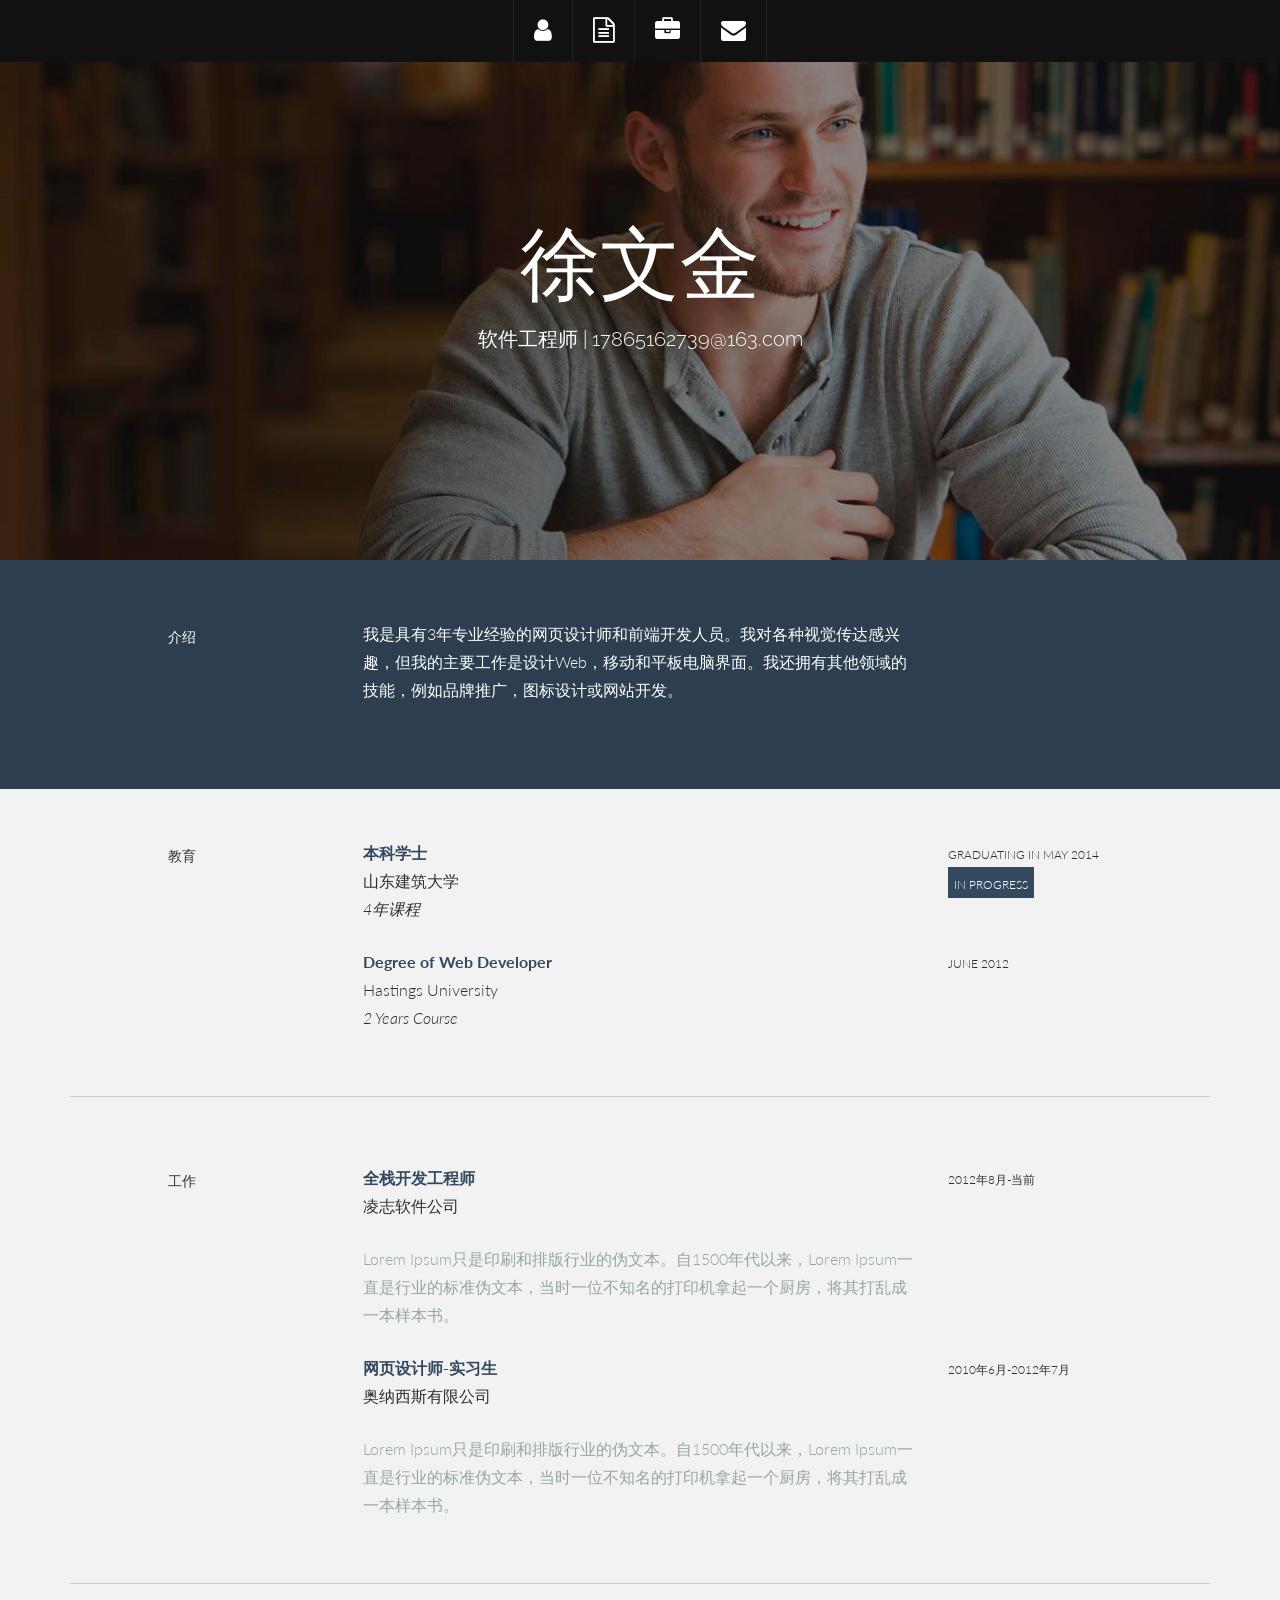
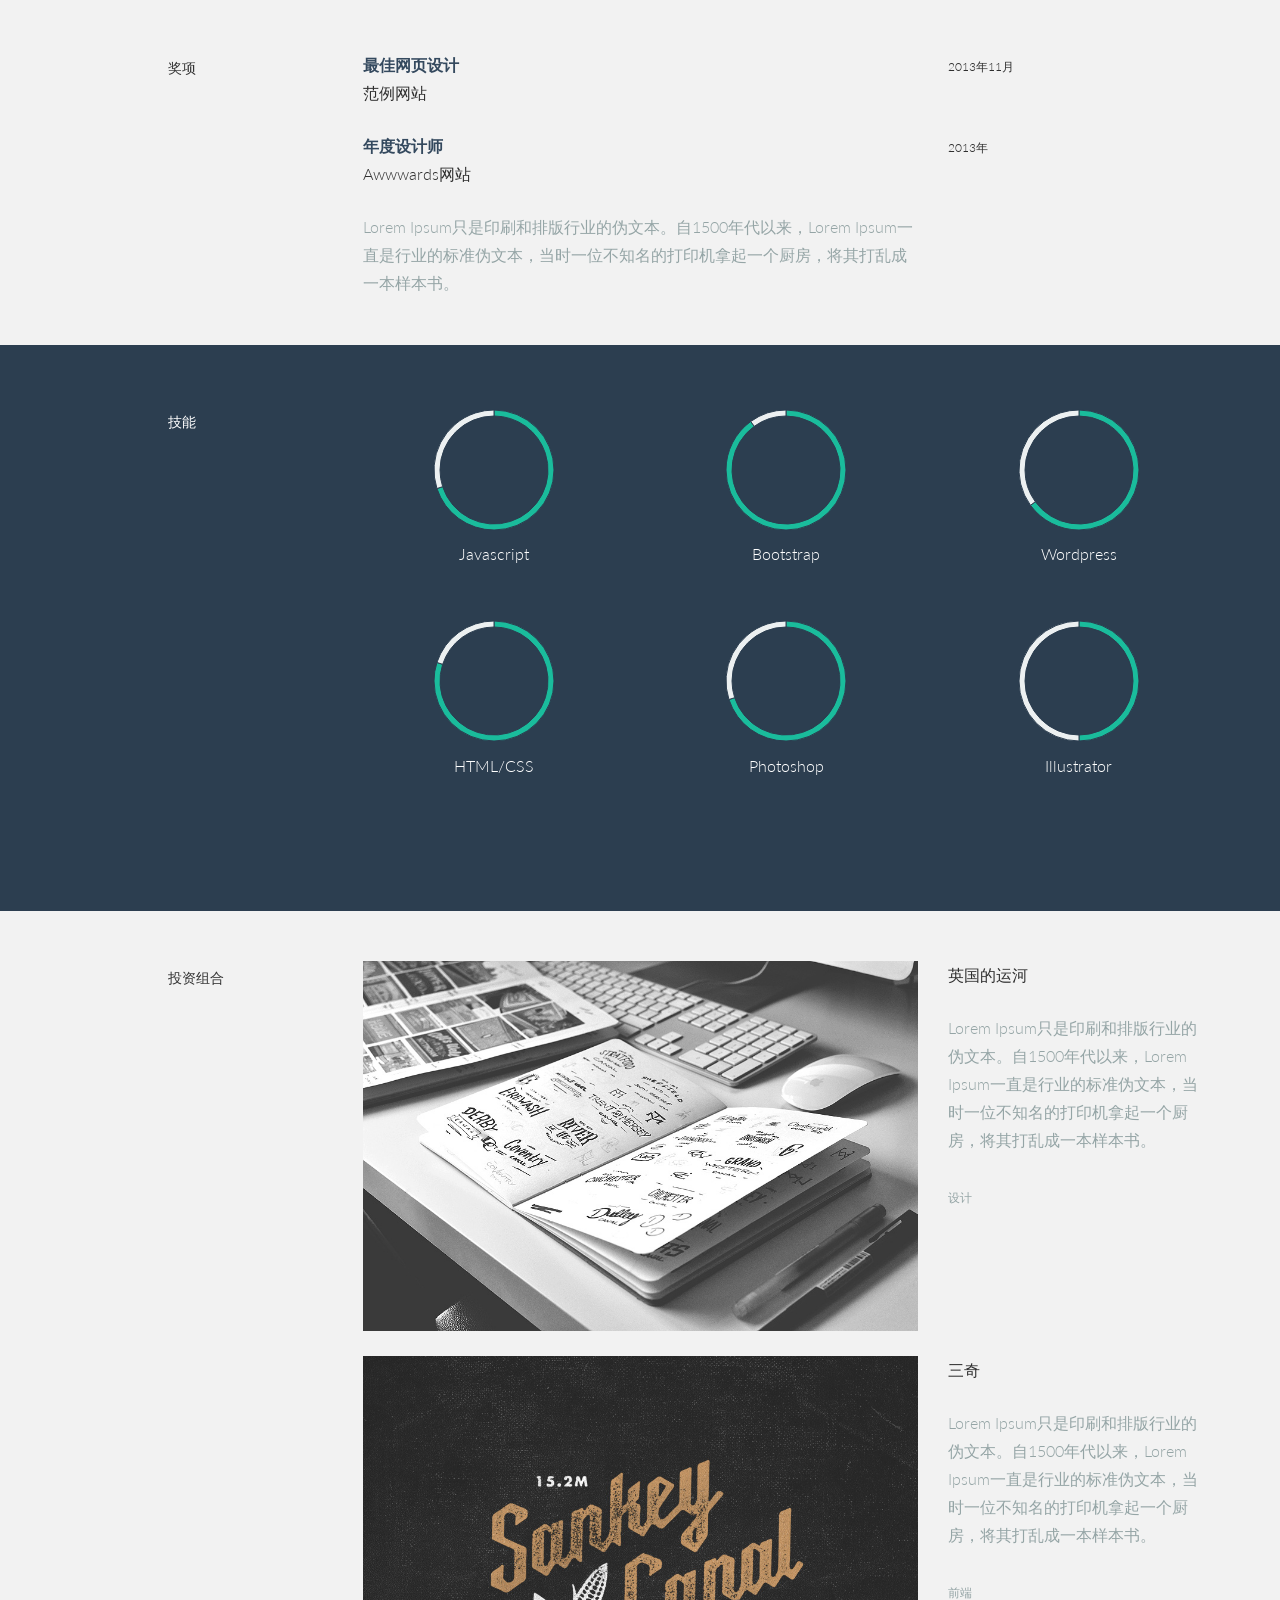
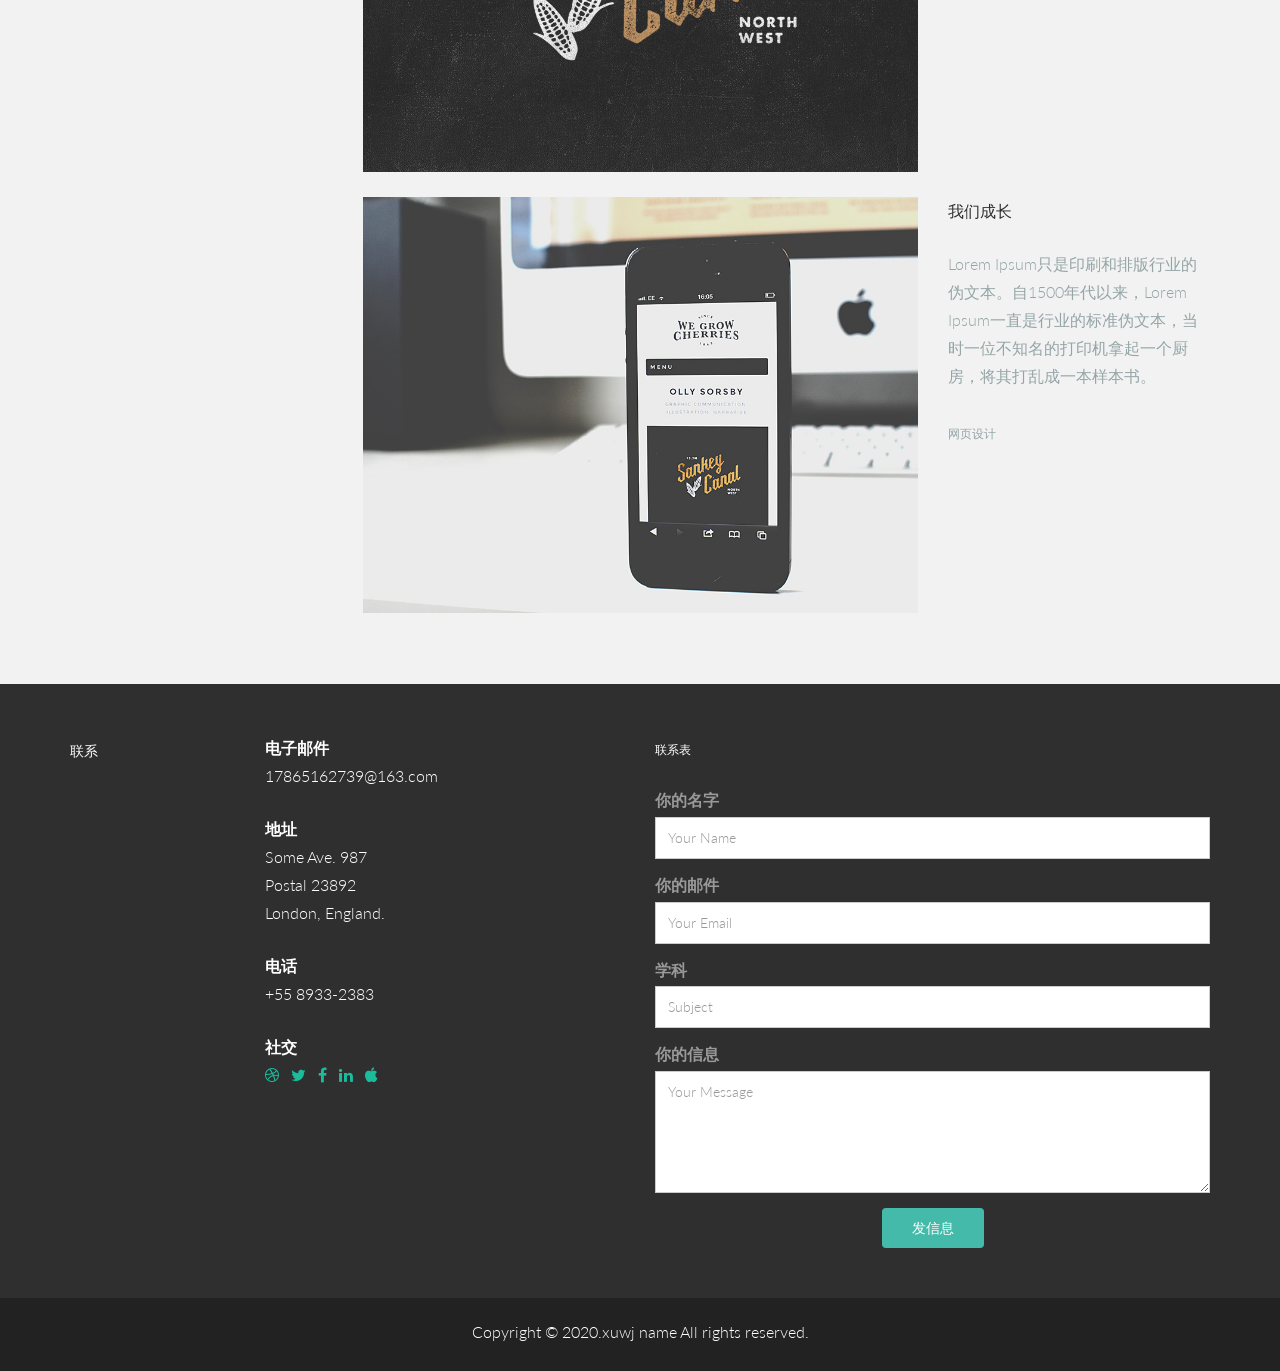
==== commit ccc56d4d: "dev xiu" ====
--- a/index.html
+++ b/index.html
@@ -2,7 +2,7 @@
 <html lang="en">
 <head>
   <meta charset="utf-8">
-  <title>Home</title>
+  <title>徐文金个人简历</title>
   <meta content="width=device-width, initial-scale=1.0" name="viewport">
   <meta content="" name="keywords">
   <meta content="" name="description">
@@ -58,8 +58,8 @@
     <div class="container">
       <div class="row centered">
         <div class="col-lg-12">
-          <h1>William T. Kelvin</h1>
-          <h3>Web Designer | contact@example.com</h3>
+          <h1>徐文金</h1>
+          <h3>软件工程师 | 17865162739@163.com</h3>
         </div>
         <!--/.col-lg-12 -->
       </div>
@@ -76,16 +76,13 @@
         <div class="row">
 
           <div class="col-lg-2 col-lg-offset-1">
-            <h5>ABOUT</h5>
+            <h5>介绍</h5>
           </div>
           <div class="col-lg-6">
-            <p>I'm web designer & front-end developer with 7 years of professional experience. I'm interested in all kinds of visual communication, but my major focus is on designing web, mobile & tablet interfaces. I also have skills in other fields like
-              branding, icon design or web development.</p>
+            <p>我是具有3年专业经验的网页设计师和前端开发人员。我对各种视觉传达感兴趣，但我的主要工作是设计Web，移动和平板电脑界面。我还拥有其他领域的技能，例如品牌推广，图标设计或网站开发。</p>
           </div>
           <div class="col-lg-3">
-            <p><a href="#"><i class="icon-file"></i></a>
-              <sm>DOWNLOAD PDF</sm>
-            </p>
+        
           </div>
 
         </div>
@@ -103,12 +100,14 @@
       <div class="row">
 
         <div class="col-lg-2 col-lg-offset-1">
-          <h5>EDUCATION</h5>
+          <h5>教育</h5>
         </div>
         <div class="col-lg-6">
           <p>
-            <t>Master of Web Design</t><br/> St. Patrick University <br/>
-            <i>3 Years Course</i>
+            <t>本科学士</t><br/> 
+            山东建筑大学
+            <br/>
+            <i>4年课程</i>
           </p>
         </div>
         <div class="col-lg-3">
@@ -145,33 +144,33 @@
     <div class="row">
 
       <div class="col-lg-2 col-lg-offset-1">
-        <h5>WORK</h5>
+        <h5>工作</h5>
       </div>
       <div class="col-lg-6">
         <p>
-          <t>Front-end Developer</t><br/> Example Corp. <br/>
-        </p>
-        <p>
-          <more>Lorem Ipsum is simply dummy text of the printing and typesetting industry. Lorem Ipsum has been the industry's standard dummy text ever since the 1500s, when an unknown printer took a galley of type and scrambled it to make a type specimen book.</more>
+          <t>全栈开发工程师</t><br/> 凌志软件公司 <br/>
+        </p>
+        <p>
+          <more>Lorem Ipsum只是印刷和排版行业的伪文本。自1500年代以来，Lorem Ipsum一直是行业的标准伪文本，当时一位不知名的打印机拿起一个厨房，将其打乱成一本样本书。</more>
         </p>
       </div>
       <div class="col-lg-3">
         <p>
-          <sm>AUGUST 2012 - CURRENT</sm>
+          <sm>2012年8月-当前</sm>
         </p>
       </div>
 
       <div class="col-lg-6 col-lg-offset-3">
         <p>
-          <t>Web Designer - Intern</t><br/> Onassis Ltd. <br/>
-        </p>
-        <p>
-          <more>Lorem Ipsum is simply dummy text of the printing and typesetting industry. Lorem Ipsum has been the industry's standard dummy text ever since the 1500s, when an unknown printer took a galley of type and scrambled it to make a type specimen book.</more>
+          <t>网页设计师-实习生</t><br/> 奥纳西斯有限公司 <br/>
+        </p>
+        <p>
+          <more>Lorem Ipsum只是印刷和排版行业的伪文本。自1500年代以来，Lorem Ipsum一直是行业的标准伪文本，当时一位不知名的打印机拿起一个厨房，将其打乱成一本样本书。</more>
         </p>
       </div>
       <div class="col-lg-3">
         <p>
-          <sm>JUNE 2010 - JULY 2012</sm>
+          <sm>2010年6月-2012年7月</sm>
         </p>
       </div>
     </div>
@@ -186,30 +185,30 @@
   <div class="container desc">
     <div class="row">
       <div class="col-lg-2 col-lg-offset-1">
-        <h5>AWARDS</h5>
+        <h5>奖项</h5>
       </div>
       <div class="col-lg-6">
         <p>
-          <t>Best Web Design</t><br/> Example Site <br/>
+          <t>最佳网页设计</t><br/>范例网站 <br/>
         </p>
       </div>
       <div class="col-lg-3">
         <p>
-          <sm>NOVEMBER 2013</sm>
+          <sm>2013年11月</sm>
         </p>
       </div>
 
       <div class="col-lg-6 col-lg-offset-3">
         <p>
-          <t>Designer of the Year</t><br/> Awwwards Site
-        </p>
-        <p>
-          <more>Lorem Ipsum is simply dummy text of the printing and typesetting industry. Lorem Ipsum has been the industry's standard dummy text ever since the 1500s, when an unknown printer took a galley of type and scrambled it to make a type specimen book.</more>
+          <t>年度设计师</t><br/> Awwwards网站
+        </p>
+        <p>
+          <more>Lorem Ipsum只是印刷和排版行业的伪文本。自1500年代以来，Lorem Ipsum一直是行业的标准伪文本，当时一位不知名的打印机拿起一个厨房，将其打乱成一本样本书。</more>
         </p>
       </div>
       <div class="col-lg-3">
         <p>
-          <sm>2013</sm>
+          <sm>2013年</sm>
         </p>
       </div>
 
@@ -225,7 +224,7 @@
     <div class="container">
       <div class="row">
         <div class="col-lg-2 col-lg-offset-1">
-          <h5>SKILLS</h5>
+          <h5>技能</h5>
         </div>
         <div class="col-lg-3 centered">
           <canvas id="javascript" height="130" width="130"></canvas>
@@ -274,16 +273,16 @@
     <div class="container desc">
       <div class="row">
         <div class="col-lg-2 col-lg-offset-1">
-          <h5>PORTFOLIO</h5>
+          <h5>投资组合</h5>
         </div>
         <div class="col-lg-6">
           <p><img class="img-responsive" src="img/port01.jpg" alt=""></p>
         </div>
         <div class="col-lg-3">
-          <p>CANALS OF ENGLAND</p>
-          <p>
-            <more>Lorem Ipsum is simply dummy text of the printing and typesetting industry. Lorem Ipsum has been the industry's standard dummy text ever since the 1500s, when an unknown printer took a galley of type and scrambled it to make a type specimen book.<br/><br/>
-              <sm><i class="icon-tag"></i> design</sm>
+          <p>英国的运河</p>
+          <p>
+            <more>Lorem Ipsum只是印刷和排版行业的伪文本。自1500年代以来，Lorem Ipsum一直是行业的标准伪文本，当时一位不知名的打印机拿起一个厨房，将其打乱成一本样本书。<br/><br/>
+              <sm><i class="icon-tag"></i> 设计</sm>
             </more>
           </p>
         </div>
@@ -292,10 +291,10 @@
           <p><img class="img-responsive" src="img/port02.jpg" alt=""></p>
         </div>
         <div class="col-lg-3">
-          <p>SANKEY</p>
-          <p>
-            <more>Lorem Ipsum is simply dummy text of the printing and typesetting industry. Lorem Ipsum has been the industry's standard dummy text ever since the 1500s, when an unknown printer took a galley of type and scrambled it to make a type specimen book.<br/><br/>
-              <sm><i class="icon-tag"></i> front-end</sm>
+          <p>三奇</p>
+          <p>
+            <more>Lorem Ipsum只是印刷和排版行业的伪文本。自1500年代以来，Lorem Ipsum一直是行业的标准伪文本，当时一位不知名的打印机拿起一个厨房，将其打乱成一本样本书。<br/><br/>
+              <sm><i class="icon-tag"></i> 前端</sm>
             </more>
           </p>
         </div>
@@ -304,10 +303,11 @@
           <p><img class="img-responsive" src="img/port03.jpg" alt=""></p>
         </div>
         <div class="col-lg-3">
-          <p>WE GROW</p>
-          <p>
-            <more>Lorem Ipsum is simply dummy text of the printing and typesetting industry. Lorem Ipsum has been the industry's standard dummy text ever since the 1500s, when an unknown printer took a galley of type and scrambled it to make a type specimen book.<br/><br/>
-              <sm><i class="icon-tag"></i> web design</sm>
+          <p>我们成长</p>
+          <p>
+            <more>Lorem Ipsum只是印刷和排版行业的伪文本。自1500年代以来，Lorem Ipsum一直是行业的标准伪文本，当时一位不知名的打印机拿起一个厨房，将其打乱成一本样本书。<br/><br/>
+              <sm><i class="icon-tag"></i>
+                网页设计</sm>
             </more>
           </p>
         </div>
@@ -327,20 +327,20 @@
         <div class="row">
 
           <div class="col-lg-2">
-            <h5>CONTACT</h5>
+            <h5>联系</h5>
           </div>
           <div class="col-lg-4">
             <p>
-              <t>Email</t><br/> contact@example.com <br/>
+              <t>电子邮件</t><br/> 17865162739@163.com <br/>
             </p>
             <p>
-              <t>Adress</t><br/> Some Ave. 987 <br/> Postal 23892 <br/> London, England. <br/>
+              <t>地址</t><br/> Some Ave. 987 <br/> Postal 23892 <br/> London, England. <br/>
             </p>
             <p>
-              <t>Phone</t><br/> +55 8933-2383 <br/>
+              <t>电话</t><br/> +55 8933-2383 <br/>
             </p>
             <p>
-              <t>Social Links</t><br/>
+              <t>社交</t><br/>
               <a href="#"><i class="fa fa-dribbble"></i></a>
               <a href="#"><i class="fa fa-twitter"></i></a>
               <a href="#"><i class="fa fa-facebook"></i></a>
@@ -350,28 +350,28 @@
           </div>
           <div class="col-lg-6">
             <p>
-              <sm>CONTACT FORM</sm>
+              <sm>联系表</sm>
             </p>
             <form class="contact-form php-mail-form" role="form" action="contactform/contactform.php" method="POST">
 
               <div class="form-group">
-                <label for="contact-name">Your Name</label>
+                <label for="contact-name">你的名字</label>
                 <input type="name" name="name" class="form-control" id="contact-name" placeholder="Your Name" data-rule="minlen:4" data-msg="Please enter at least 4 chars">
                 <div class="validate"></div>
               </div>
               <div class="form-group">
-                <label for="contact-email">Your Email</label>
+                <label for="contact-email">你的邮件</label>
                 <input type="email" name="email" class="form-control" id="contact-email" placeholder="Your Email" data-rule="email" data-msg="Please enter a valid email">
                 <div class="validate"></div>
               </div>
               <div class="form-group">
-                <label for="contact-subject">Subject</label>
+                <label for="contact-subject">学科</label>
                 <input type="text" name="subject" class="form-control" id="contact-subject" placeholder="Subject" data-rule="minlen:4" data-msg="Please enter at least 8 chars of subject">
                 <div class="validate"></div>
               </div>
 
               <div class="form-group">
-                <label for="contact-message">Your Message</label>
+                <label for="contact-message">你的信息</label>
                 <textarea class="form-control" name="message" id="contact-message" placeholder="Your Message" rows="5" data-rule="required" data-msg="Please write something for us"></textarea>
                 <div class="validate"></div>
               </div>
@@ -381,7 +381,7 @@
               <div class="sent-message">Your message has been sent. Thank you!</div>
 
               <div class="form-send">
-                <button type="submit" class="btn btn-large">Send Message</button>
+                <button type="submit" class="btn btn-large">发信息</button>
               </div>
 
             </form>
@@ -397,7 +397,7 @@
 
   <div id="copyrights">
     <div class="container">
-      <p>Copyright &copy; 2019.Company name All rights reserved.<a target="_blank" href="http://sc.chinaz.com/moban/">&#x7F51;&#x9875;&#x6A21;&#x677F;</a></p>
+      <p>Copyright &copy; 2020.xuwj name All rights reserved.</p>
       <div class="credits">
         
       </div>
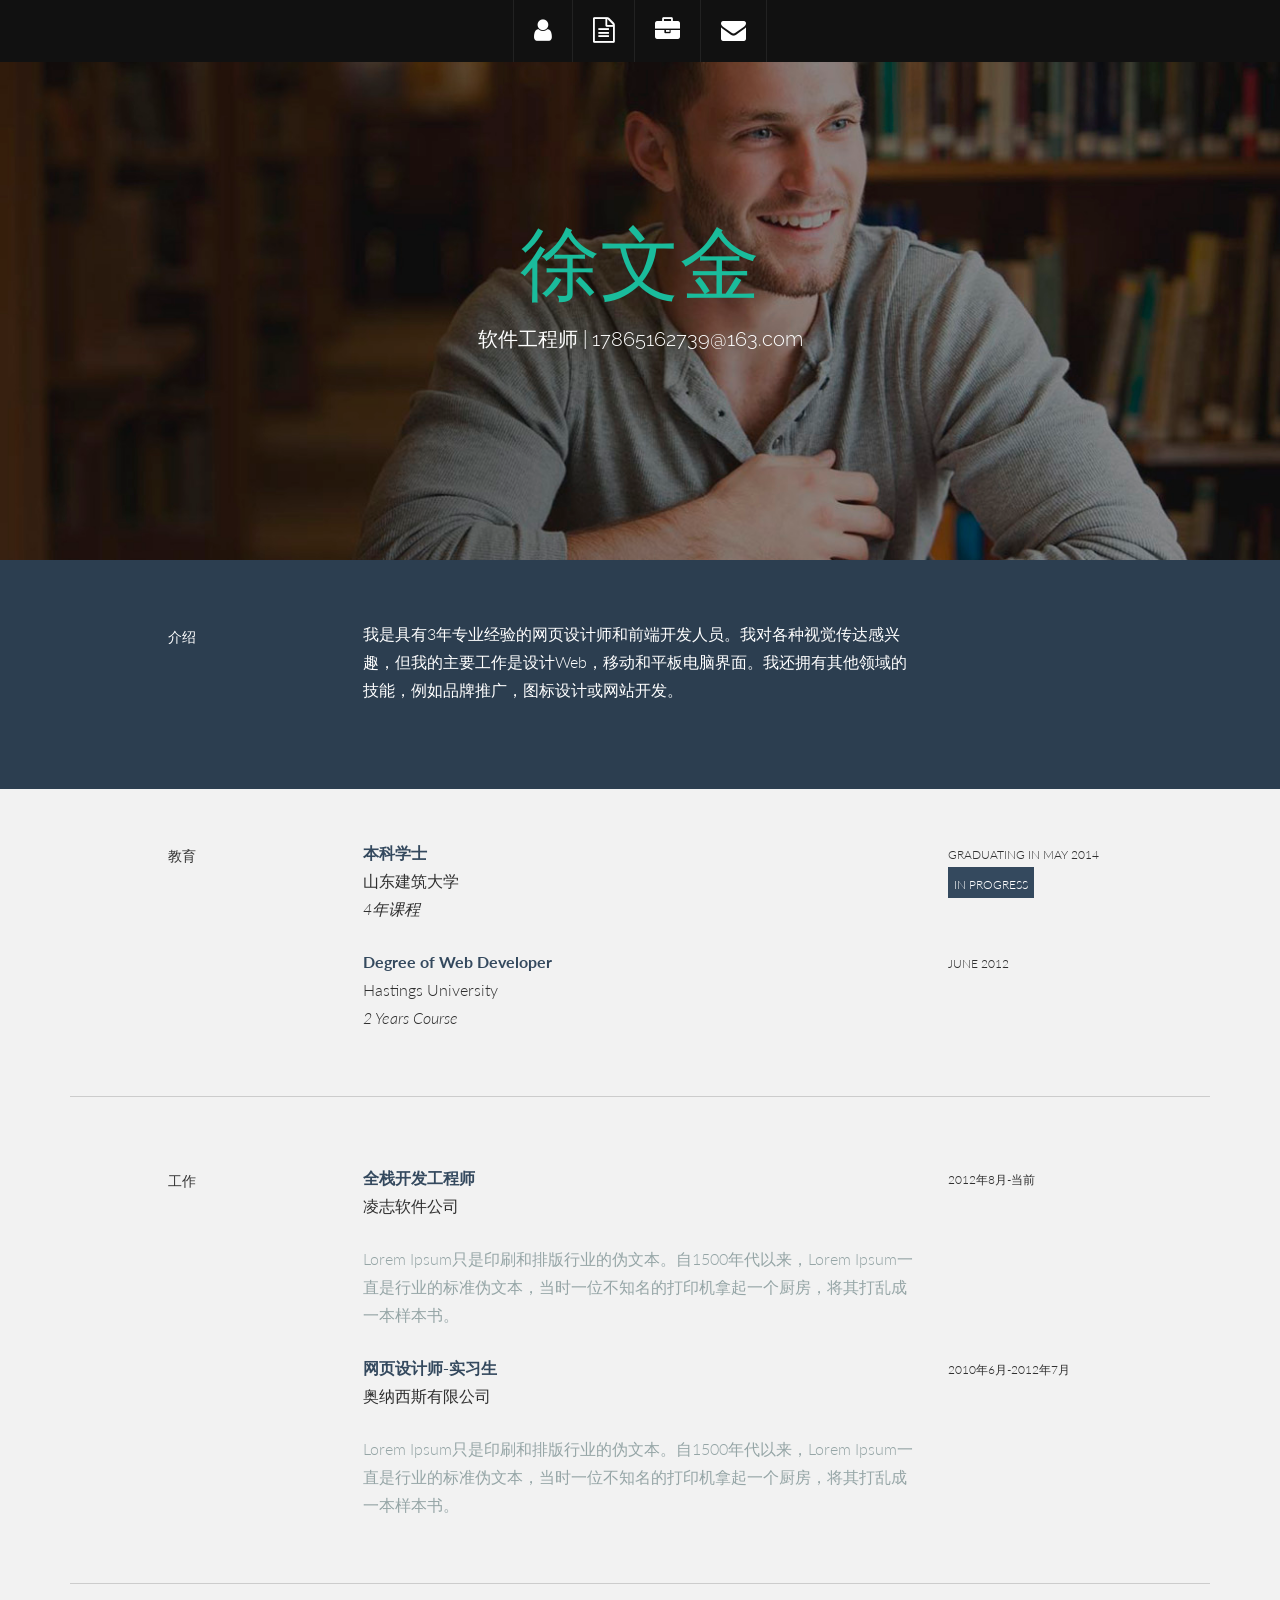
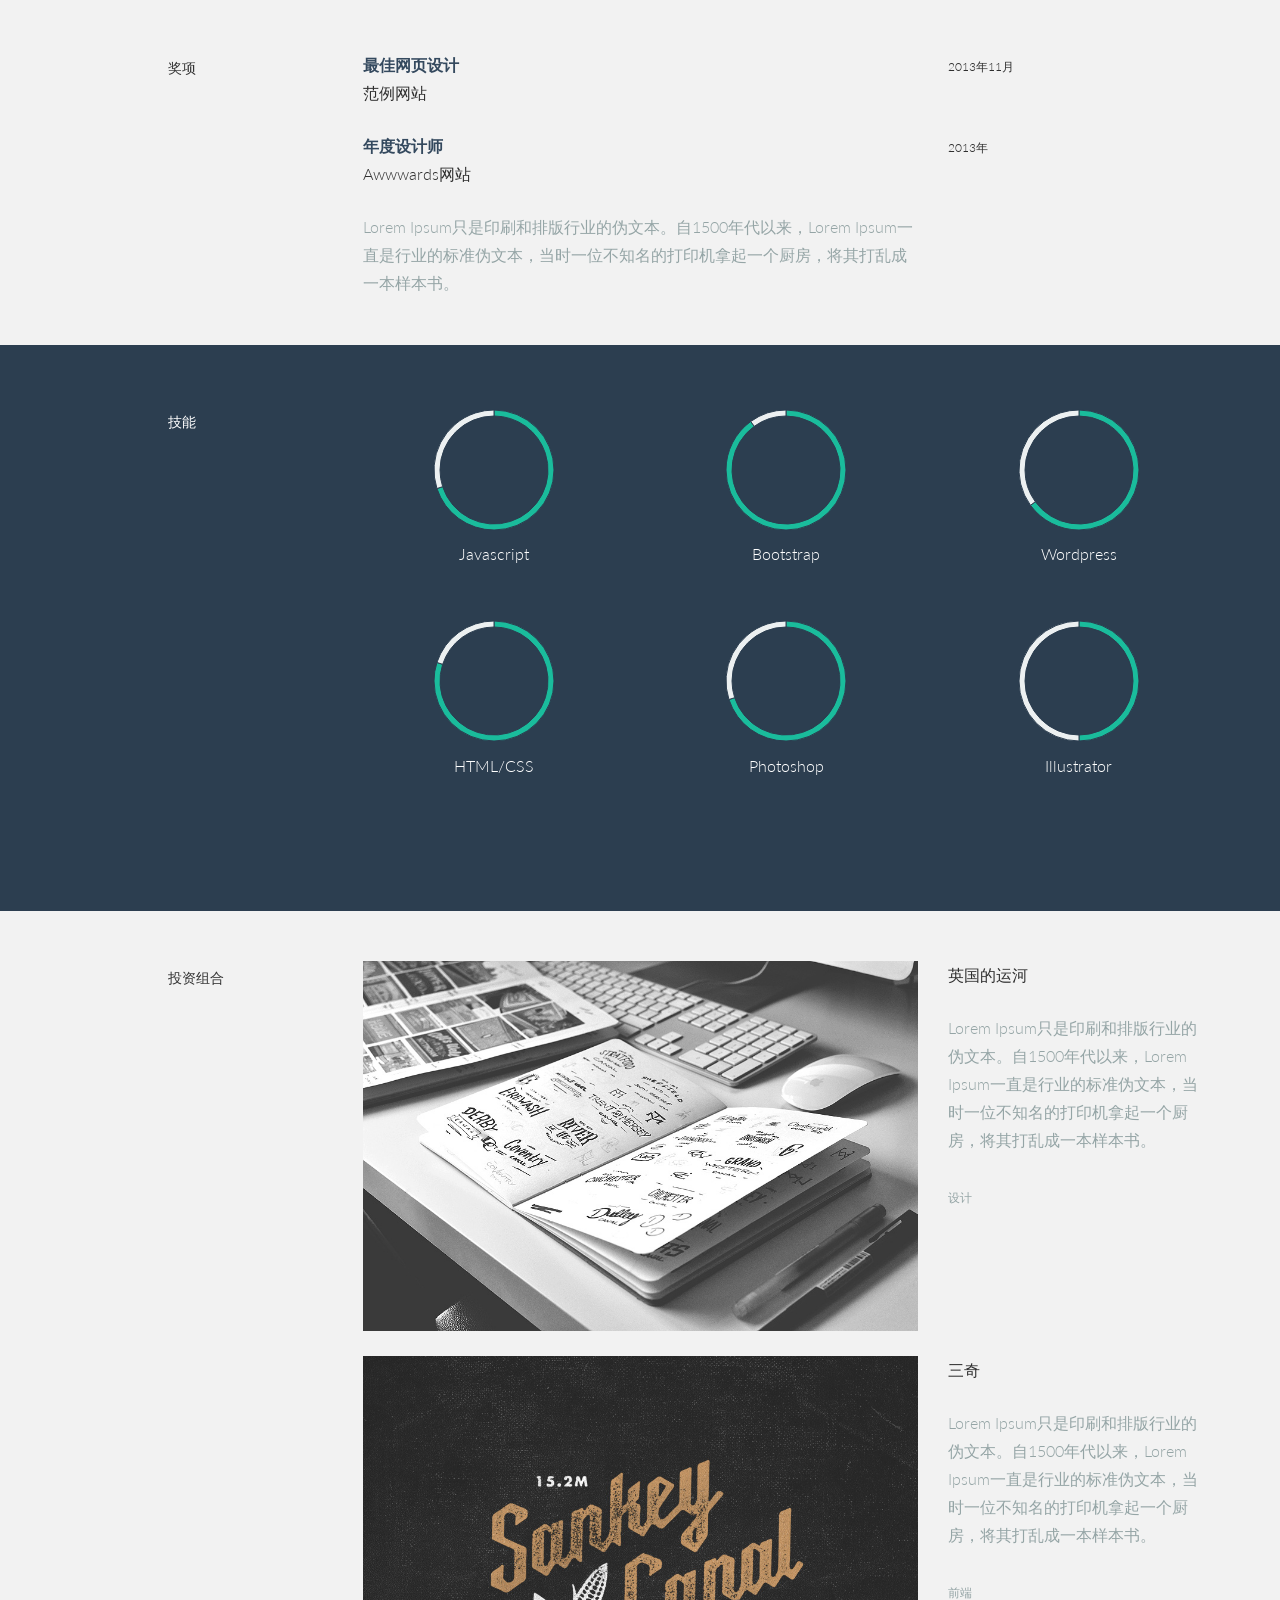
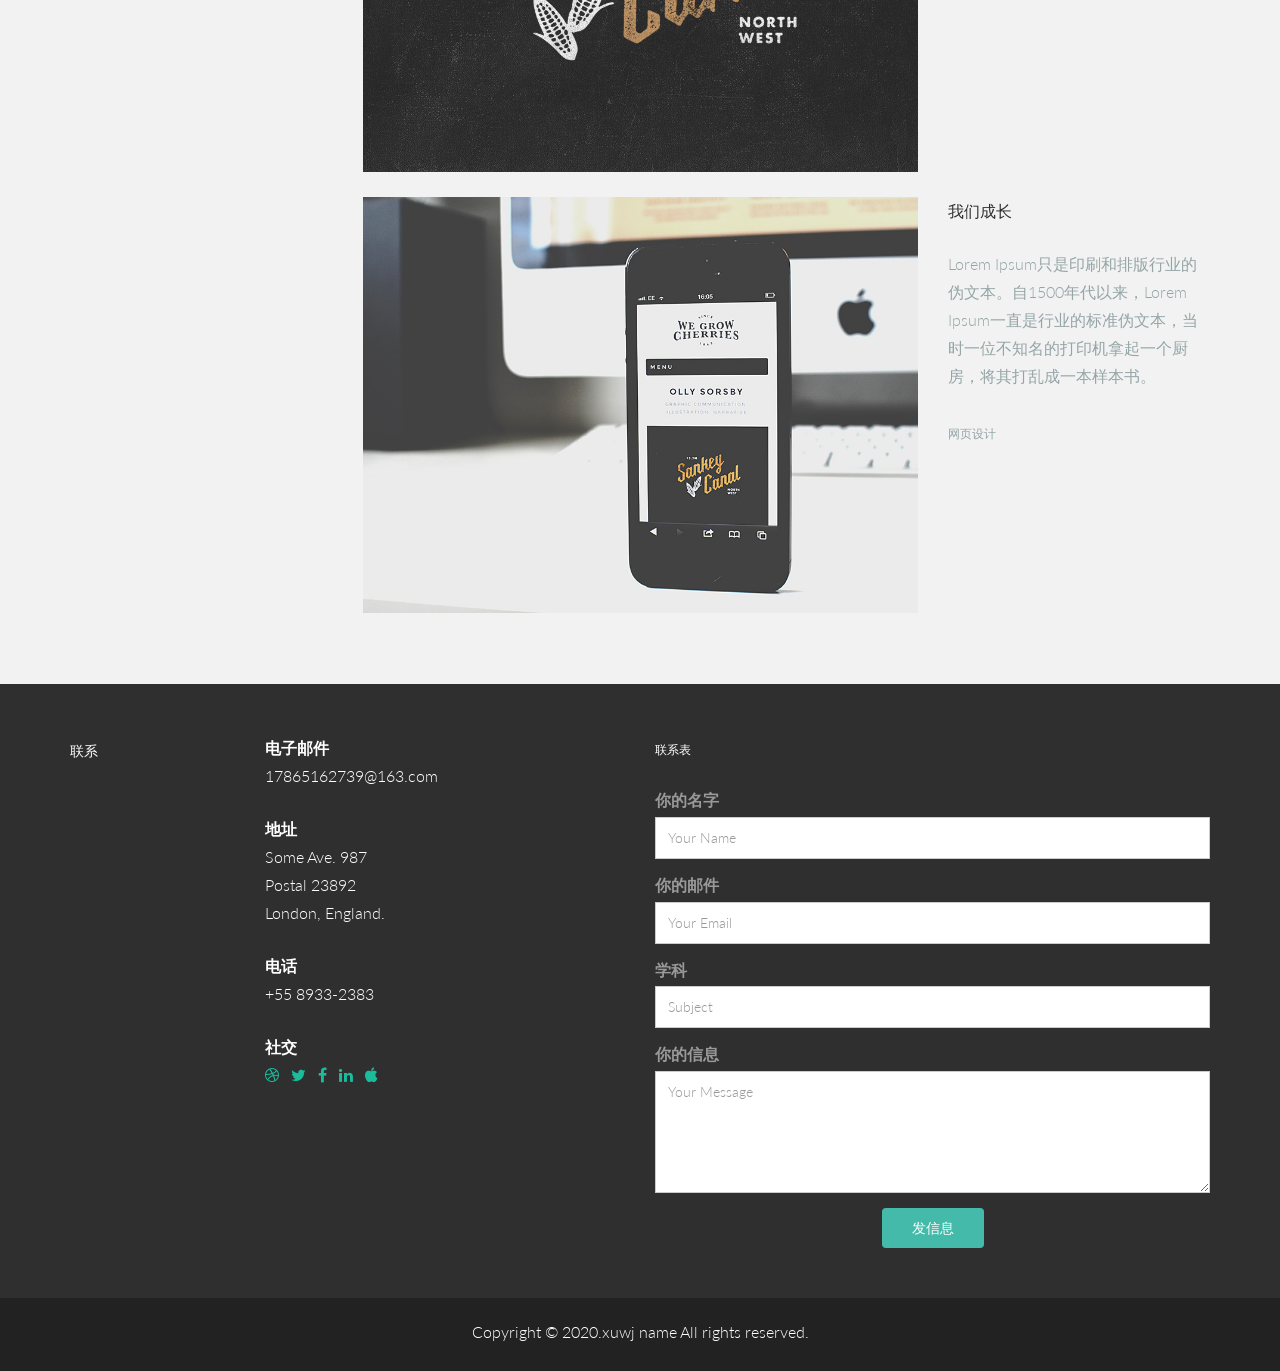
==== commit 66cd45c9: "dev 链接" ====
--- a/index.html
+++ b/index.html
@@ -58,7 +58,7 @@
     <div class="container">
       <div class="row centered">
         <div class="col-lg-12">
-          <h1>徐文金</h1>
+          <h1><a href="./index_2.html">徐文金</a></h1>
           <h3>软件工程师 | 17865162739@163.com</h3>
         </div>
         <!--/.col-lg-12 -->
